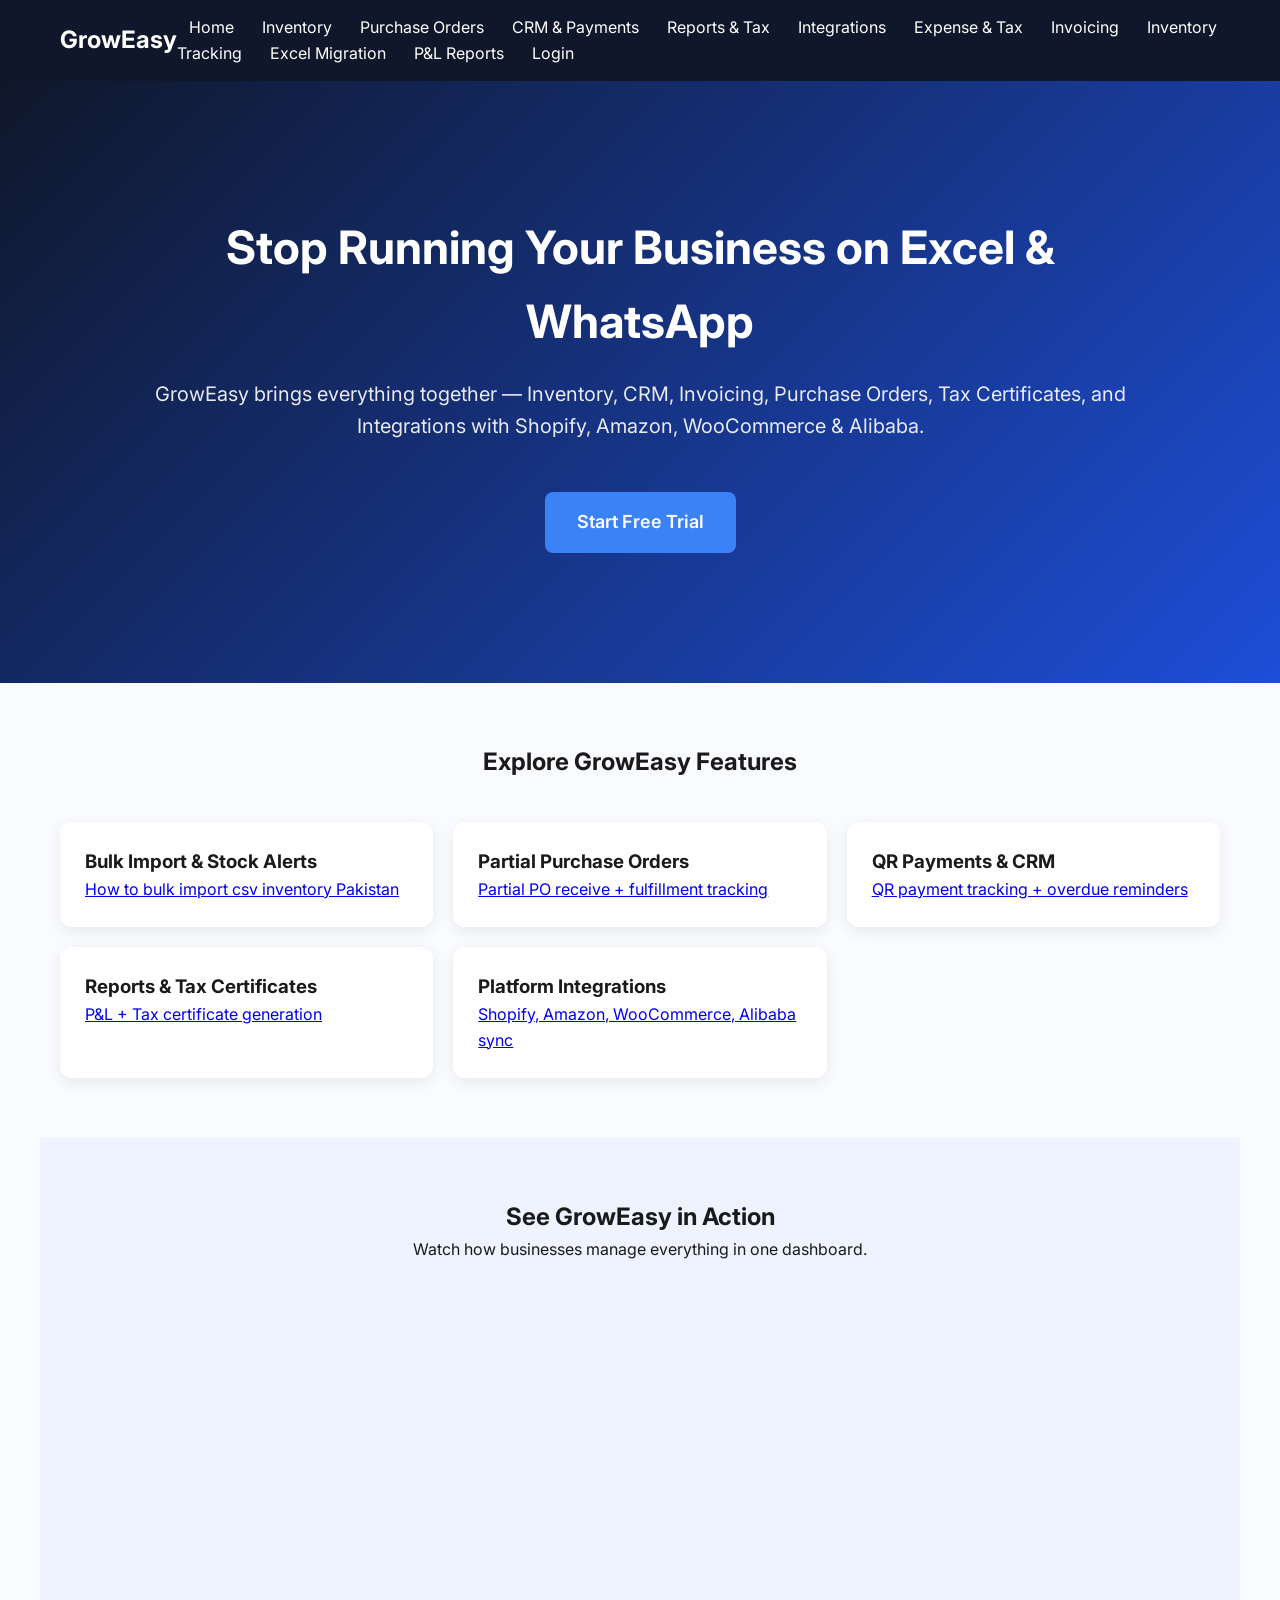
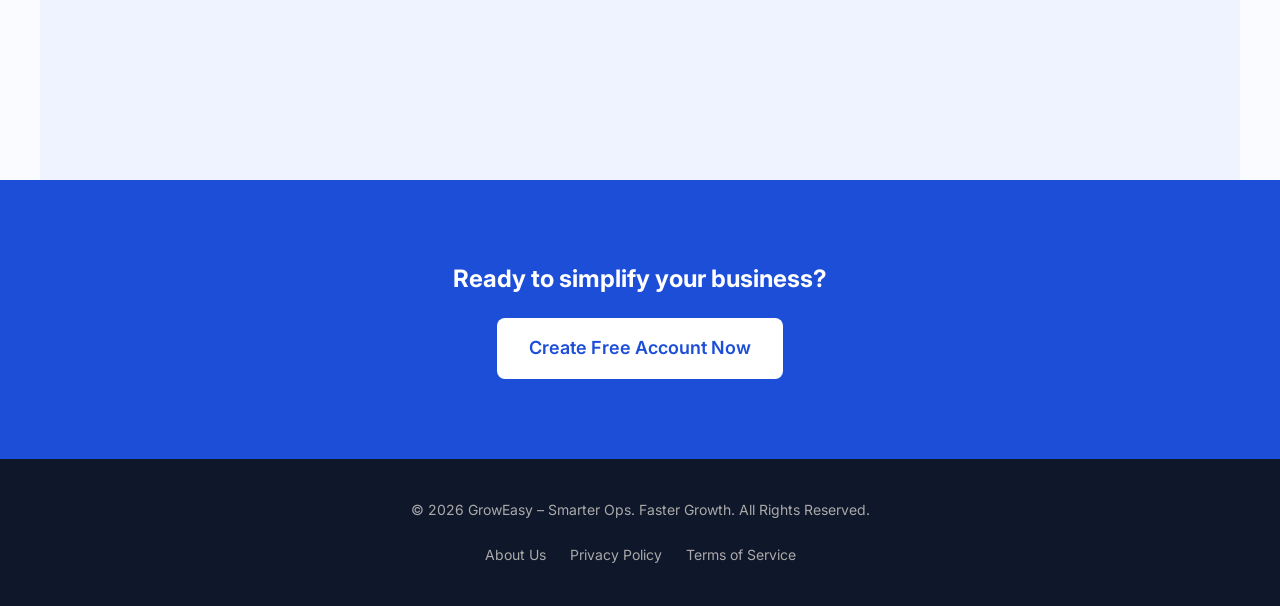
==== index.html @ 1537fa95 "GrowEasy Landing page" ====
<!DOCTYPE html>
<html lang="en">
<head>
  <meta charset="UTF-8">
  <meta name="viewport" content="width=device-width, initial-scale=1.0">
  <title>GrowEasy – All-in-One Business Software Pakistan | Inventory, CRM, Invoicing & Tax</title>
  <meta name="description" content="GrowEasy: Fragmented tools se pareshan? Ek dashboard mein inventory, CRM, invoicing, partial PO, QR payments, tax certificates aur Shopify Amazon integrations. Pakistan ka best business command center.">
  <link rel="stylesheet" href="groweasy-site.css">
  <link href="https://fonts.googleapis.com/css2?family=Inter:wght@300;400;600;700&display=swap" rel="stylesheet">
  <style>
    .nav-link { color: white; margin: 0 12px; text-decoration: none; }
    .nav-link:hover { color: #3b82f6; }
    .feature-grid { display: grid; grid-template-columns: repeat(auto-fit, minmax(280px, 1fr)); gap: 20px; margin-top: 30px; }
    .feature-card { background: white; padding: 25px; border-radius: 12px; box-shadow: 0 4px 15px rgba(0,0,0,0.08); }
  </style>
</head>
<body>

<!-- HEADER -->
<header style="background:#0f172a; padding:15px 0;">
  <div class="container" style="display:flex; justify-content:space-between; align-items:center; max-width:1200px; margin:auto; padding:0 20px;">
    <div class="logo" style="color:white; font-weight:700; font-size:24px;">GrowEasy</div>
    <nav>
      <a href="index.html" class="nav-link">Home</a>
      <a href="How to bulk import csv inventory Pakistan Real-time stock tracking with expiry alerts aur low stock notifications  Excel reports one.html" class="nav-link">Inventory</a>
      <a href="Partial purchase order receive software Pakistan  fulfillment track karo sell anywhere aur sab record ek jagah.html" class="nav-link">Purchase Orders</a>
      <a href="QR payment tracking invoicing Pakistan.html" class="nav-link">CRM & Payments</a>
      <a href="Profit loss stock movement reports, tax certificate generation software Pakistan.html" class="nav-link">Reports & Tax</a>
      <a href="shopify-amazon-woocommerce-alibaba-integration-pakistan.html" class="nav-link">Integrations</a>
      <a href="expense-tracking-tax-returns-pakistan.html" class="nav-link">Expense & Tax</a>
      <a href="invoicing-software-for-small-business.html" class="nav-link">Invoicing</a>
      <a href="how-to-track-inventory-in-pakistan.html" class="nav-link">Inventory Tracking</a>
      <a href="migrate-from-excel-to-inventory-software.html" class="nav-link">Excel Migration</a>
      <a href="profit-loss-reports-for-startups.html" class="nav-link">P&L Reports</a>
      <a href="https://groweasy.up.railway.app/login" class="nav-link">Login</a>
    </nav>
  </div>
</header>

<!-- HERO -->
<section class="hero" style="background:linear-gradient(135deg,#0f172a,#1d4ed8); color:white; text-align:center; padding:90px 20px;">
  <div class="container" style="max-width:1100px; margin:auto;">
    <h1>Stop Running Your Business on Excel & WhatsApp</h1>
    <p>GrowEasy brings everything together — Inventory, CRM, Invoicing, Purchase Orders, Tax Certificates, and Integrations with Shopify, Amazon, WooCommerce & Alibaba.</p>
    <a href="https://groweasy.up.railway.app/register" class="btn primary" style="background:#3b82f6; color:white; padding:16px 32px; border-radius:8px; text-decoration:none; font-size:18px; display:inline-block; margin-top:20px;">Start Free Trial</a>
  </div>
</section>

<!-- QUICK ACCESS HUB -->
<section class="container" style="max-width:1200px; margin:auto; padding:60px 20px;">
  <h2 style="text-align:center; margin-bottom:40px;">Explore GrowEasy Features</h2>
  <div class="feature-grid">
    <div class="feature-card">
      <h3>Bulk Import & Stock Alerts</h3>
      <p><a href="How to bulk import csv inventory Pakistan Real-time stock tracking with expiry alerts aur low stock notifications  Excel reports one.html">How to bulk import csv inventory Pakistan</a></p>
    </div>
    <div class="feature-card">
      <h3>Partial Purchase Orders</h3>
      <p><a href="Partial purchase order receive software Pakistan  fulfillment track karo sell anywhere aur sab record ek jagah.html">Partial PO receive + fulfillment tracking</a></p>
    </div>
    <div class="feature-card">
      <h3>QR Payments & CRM</h3>
      <p><a href="QR payment tracking invoicing Pakistan.html">QR payment tracking + overdue reminders</a></p>
    </div>
    <div class="feature-card">
      <h3>Reports & Tax Certificates</h3>
      <p><a href="Profit loss stock movement reports, tax certificate generation software Pakistan.html">P&L + Tax certificate generation</a></p>
    </div>
    <div class="feature-card">
      <h3>Platform Integrations</h3>
      <p><a href="shopify-amazon-woocommerce-alibaba-integration-pakistan.html">Shopify, Amazon, WooCommerce, Alibaba sync</a></p>
    </div>
  </div>
</section>

<!-- DEMO SECTION -->
<section id="demo" class="container" style="background:#eef3ff; padding:60px 20px; text-align:center;">
  <h2>See GrowEasy in Action</h2>
  <p>Watch how businesses manage everything in one dashboard.</p>
  <iframe width="100%" height="450" src="https://www.youtube.com/embed/YOUR_VIDEO_ID" title="GrowEasy Demo" frameborder="0" allowfullscreen></iframe>
</section>

<!-- FINAL CTA -->
<section style="background:#1d4ed8; color:white; text-align:center; padding:80px 20px;">
  <h2>Ready to simplify your business?</h2>
  <a href="https://groweasy.up.railway.app/register" class="btn primary" style="background:white; color:#1d4ed8; padding:16px 32px; border-radius:8px; text-decoration:none; font-size:18px; display:inline-block; margin-top:20px;">Create Free Account Now</a>
</section>

<!-- FOOTER -->
<footer style="background:#0f172a; color:#aaa; padding:40px 20px; text-align:center;">
  <p>© 2026 GrowEasy – Smarter Ops. Faster Growth. All Rights Reserved.</p>
  <br>
  <a href="https://groweasy.up.railway.app/about" style="color:#aaa; margin:0 10px;">About Us</a>
  <a href="https://groweasy.up.railway.app/privacy" style="color:#aaa; margin:0 10px;">Privacy Policy</a>
  <a href="https://groweasy.up.railway.app/terms" style="color:#aaa; margin:0 10px;">Terms of Service</a>
</footer>

</body>
</html>
---- groweasy-site.css ----
* { margin:0; padding:0; box-sizing:border-box; font-family:'Inter', sans-serif; }
body { background:#f9fbff; color:#1a1a1a; line-height:1.6; }
.container { max-width:1200px; margin:auto; padding:40px 20px; }

/* HERO */
.hero {
  background:linear-gradient(135deg,#0f172a,#1d4ed8);
  color:white; text-align:center; padding:90px 20px;
}
.hero h1 { font-size:46px; font-weight:700; margin-bottom:20px; }
.hero p { font-size:20px; opacity:.9; margin-bottom:30px; }
.cta-buttons { display:flex; justify-content:center; gap:20px; flex-wrap:wrap; }
.btn {
  padding:14px 28px; border-radius:8px; text-decoration:none; font-weight:600;
  display:inline-block; transition:0.2s;
}
.btn.primary { background:#3b82f6; color:white; }
.btn.primary:hover { background:#2563eb; transform:translateY(-2px); }
.btn.secondary { background:white; color:#1d4ed8; }
.btn.secondary:hover { background:#f0f4ff; transform:translateY(-2px); }
.dashboard { margin-top:60px; text-align:center; }
.dashboard img { width:100%; max-width:900px; border-radius:12px; box-shadow:0 20px 40px rgba(0,0,0,.2); }

/* PAIN SECTION */
.pain { background:white; text-align:center; }
.pain h2 { font-size:32px; margin-bottom:30px; }
.pain-grid {
  display:grid; grid-template-columns:repeat(auto-fit,minmax(280px,1fr));
  gap:30px; margin-top:40px;
}
.pain-item {
  background:#f3f6ff; padding:25px; border-radius:10px;
  font-size:18px; text-align:left; display:flex; align-items:flex-start; gap:15px;
}
.pain-item span { font-size:28px; line-height:1; }
.pain-item strong { display:block; font-size:18px; margin-bottom:5px; color:#0f172a; }
.pain-item p { color:#334155; font-size:16px; }

/* SOLUTION */
.solution { background:#eef3ff; text-align:center; }
.solution h2 { font-size:32px; margin-bottom:20px; }
.solution img { width:100%; max-width:850px; margin-top:40px; border-radius:12px; box-shadow:0 15px 30px rgba(0,0,0,.1); }

/* HIGHLIGHT BANNER (Tax & Bulk Import) */
.highlight {
  background:#1d4ed8; color:white; padding:60px 20px; text-align:center;
}
.highlight h2 { font-size:32px; margin-bottom:20px; }
.highlight-grid {
  display:grid; grid-template-columns:repeat(auto-fit,minmax(280px,1fr));
  gap:30px; max-width:1000px; margin:40px auto 0;
}
.highlight-item { background:rgba(255,255,255,0.1); padding:30px; border-radius:12px; }
.highlight-item h3 { font-size:24px; margin-bottom:10px; }

/* FEATURES */
.features { background:white; }
.features h2 { text-align:center; margin-bottom:40px; font-size:32px; }
.feature-grid {
  display:grid; grid-template-columns:repeat(auto-fit,minmax(250px,1fr));
  gap:30px;
}
.feature { background:#f7f9ff; padding:25px; border-radius:10px; }
.feature h3 { margin-bottom:10px; }

/* DEMO */
.demo { background:#eef3ff; text-align:center; }
.demo iframe {
  width:100%; max-width:800px; height:450px;
  border:none; border-radius:10px; margin-top:30px;
}

/* PRICING (interactive) */
.pricing { background:white; text-align:center; }
.pricing h2 { font-size:32px; margin-bottom:20px; }
.price-grid {
  display:grid; grid-template-columns:repeat(auto-fit,minmax(250px,1fr));
  gap:30px; margin-top:40px;
}
.plan {
  background:white; border:1px solid #ddd; padding:30px; border-radius:12px;
  text-decoration:none; color:inherit; display:block;
  transition:transform 0.2s, box-shadow 0.2s, border-color 0.2s;
}
.plan:hover {
  transform:translateY(-5px); box-shadow:0 10px 25px rgba(0,0,0,0.1);
  border-color:#3b82f6;
}
.plan.popular {
  border:2px solid #3b82f6; transform:scale(1.02);
  position:relative; overflow:hidden;
}
.plan.popular::before {
  content:"⭐ Most Popular"; position:absolute; top:10px; right:-30px;
  background:#3b82f6; color:white; padding:5px 30px; font-size:12px;
  transform:rotate(45deg);
}
.price { font-size:32px; margin:20px 0; }
.plan .btn-small {
  display:inline-block; margin-top:20px; padding:10px 20px;
  background:#3b82f6; color:white; border-radius:6px; text-decoration:none;
  font-weight:600; transition:0.2s;
}
.plan:hover .btn-small { background:#2563eb; }

/* TESTIMONIAL */
.testimonial {
  background:#eef3ff; padding:60px 20px; text-align:center;
}
.testimonial img {
  width:80px; height:80px; border-radius:50%; object-fit:cover;
  margin-bottom:20px;
}
.testimonial p { max-width:700px; margin:auto; font-style:italic; }
.testimonial h4 { margin-top:20px; color:#1d4ed8; }

/* FINAL CTA */
.final {
  background:#1d4ed8; color:white; text-align:center; padding:80px 20px;
}
.final h2 { font-size:34px; margin-bottom:20px; }

/* FOOTER */
footer {
  background:#0f172a; color:#aaa; text-align:center; padding:30px; font-size:14px;
}
footer a { color:#aaa; margin:0 10px; text-decoration:none; }
footer a:hover { color:white; }
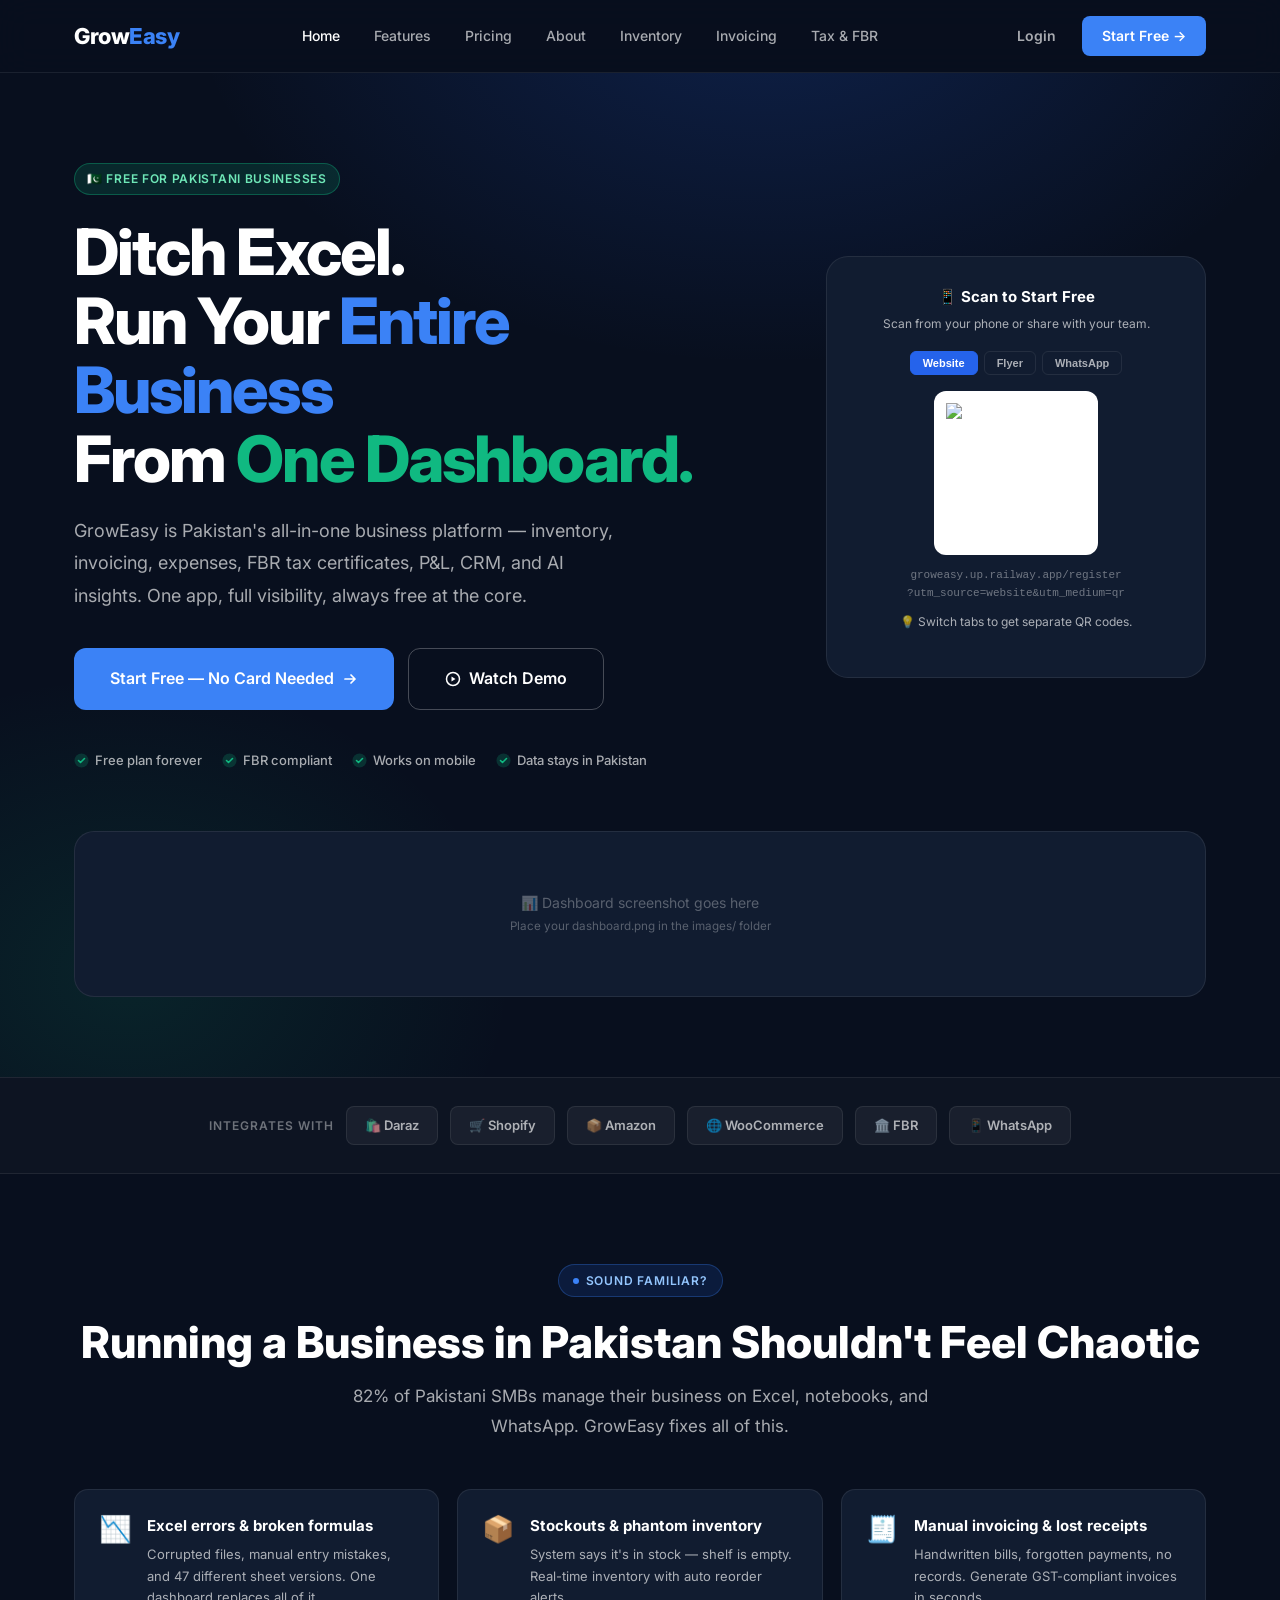
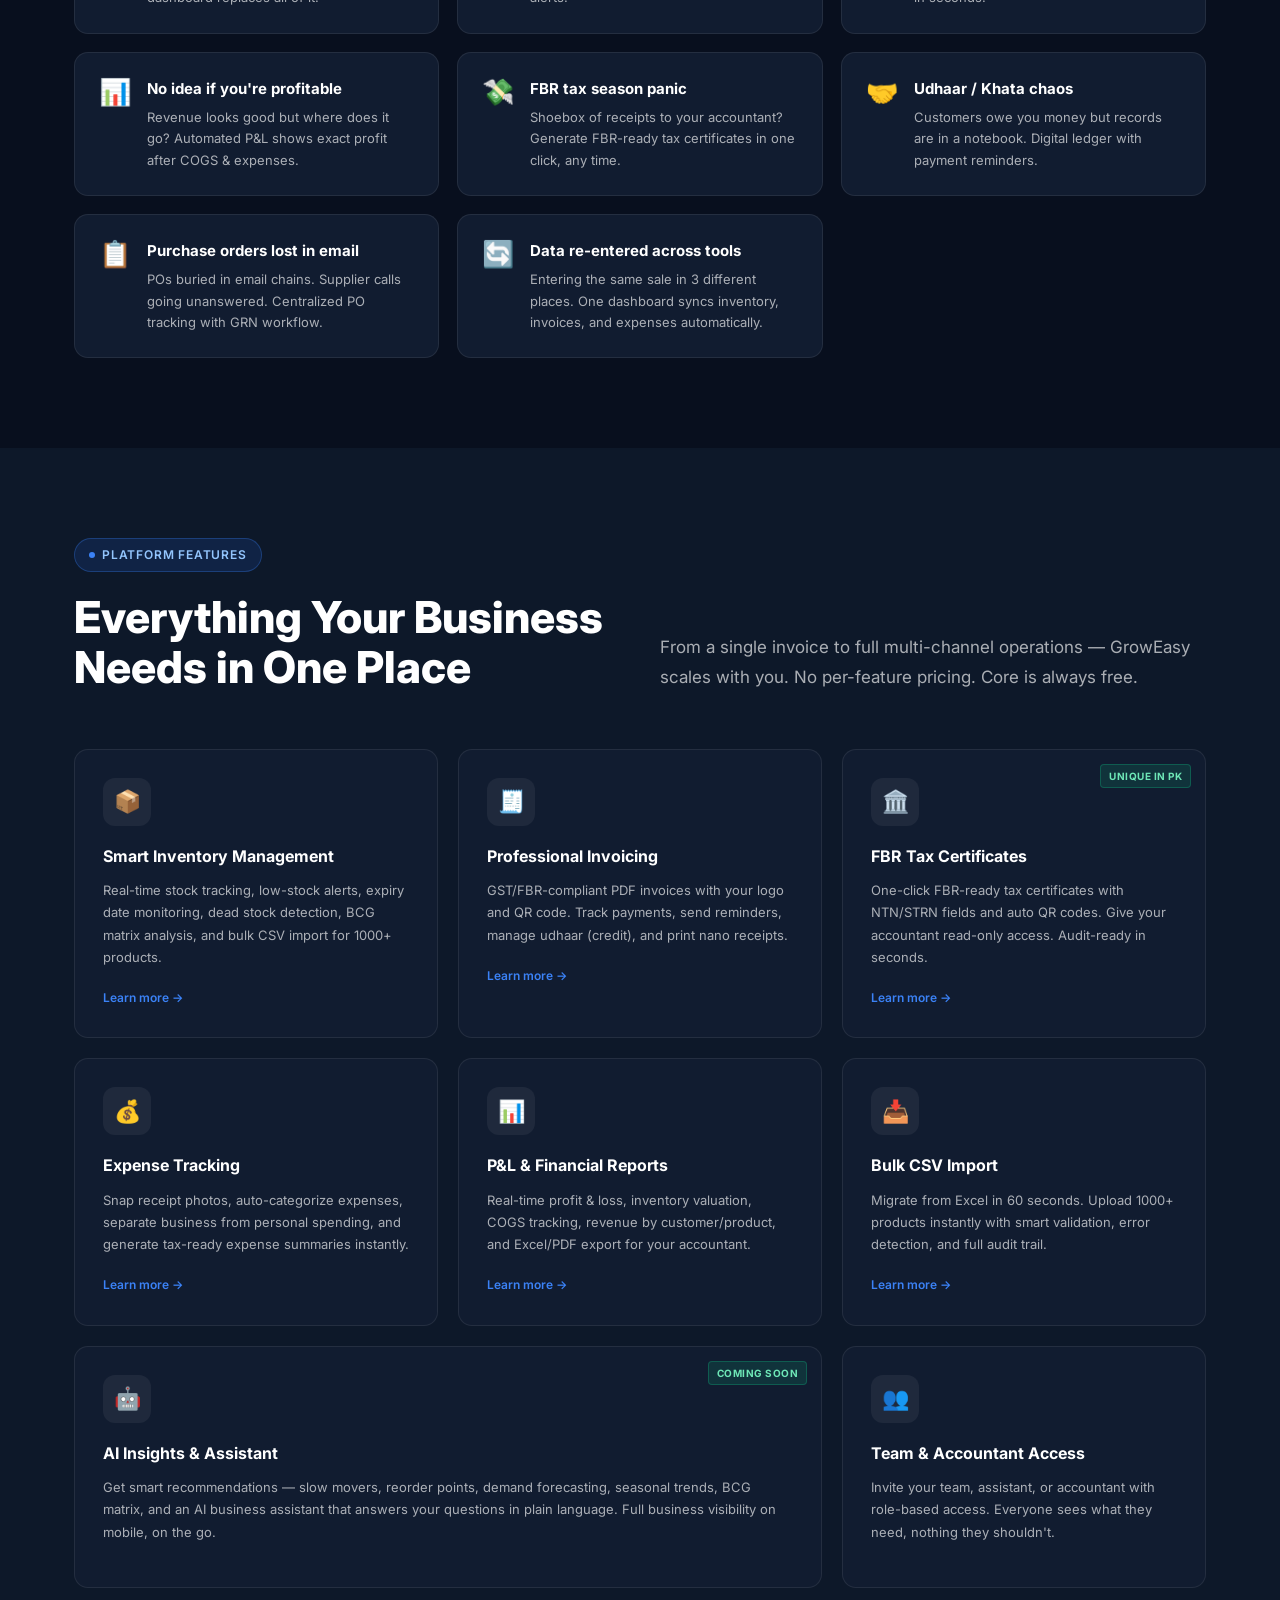
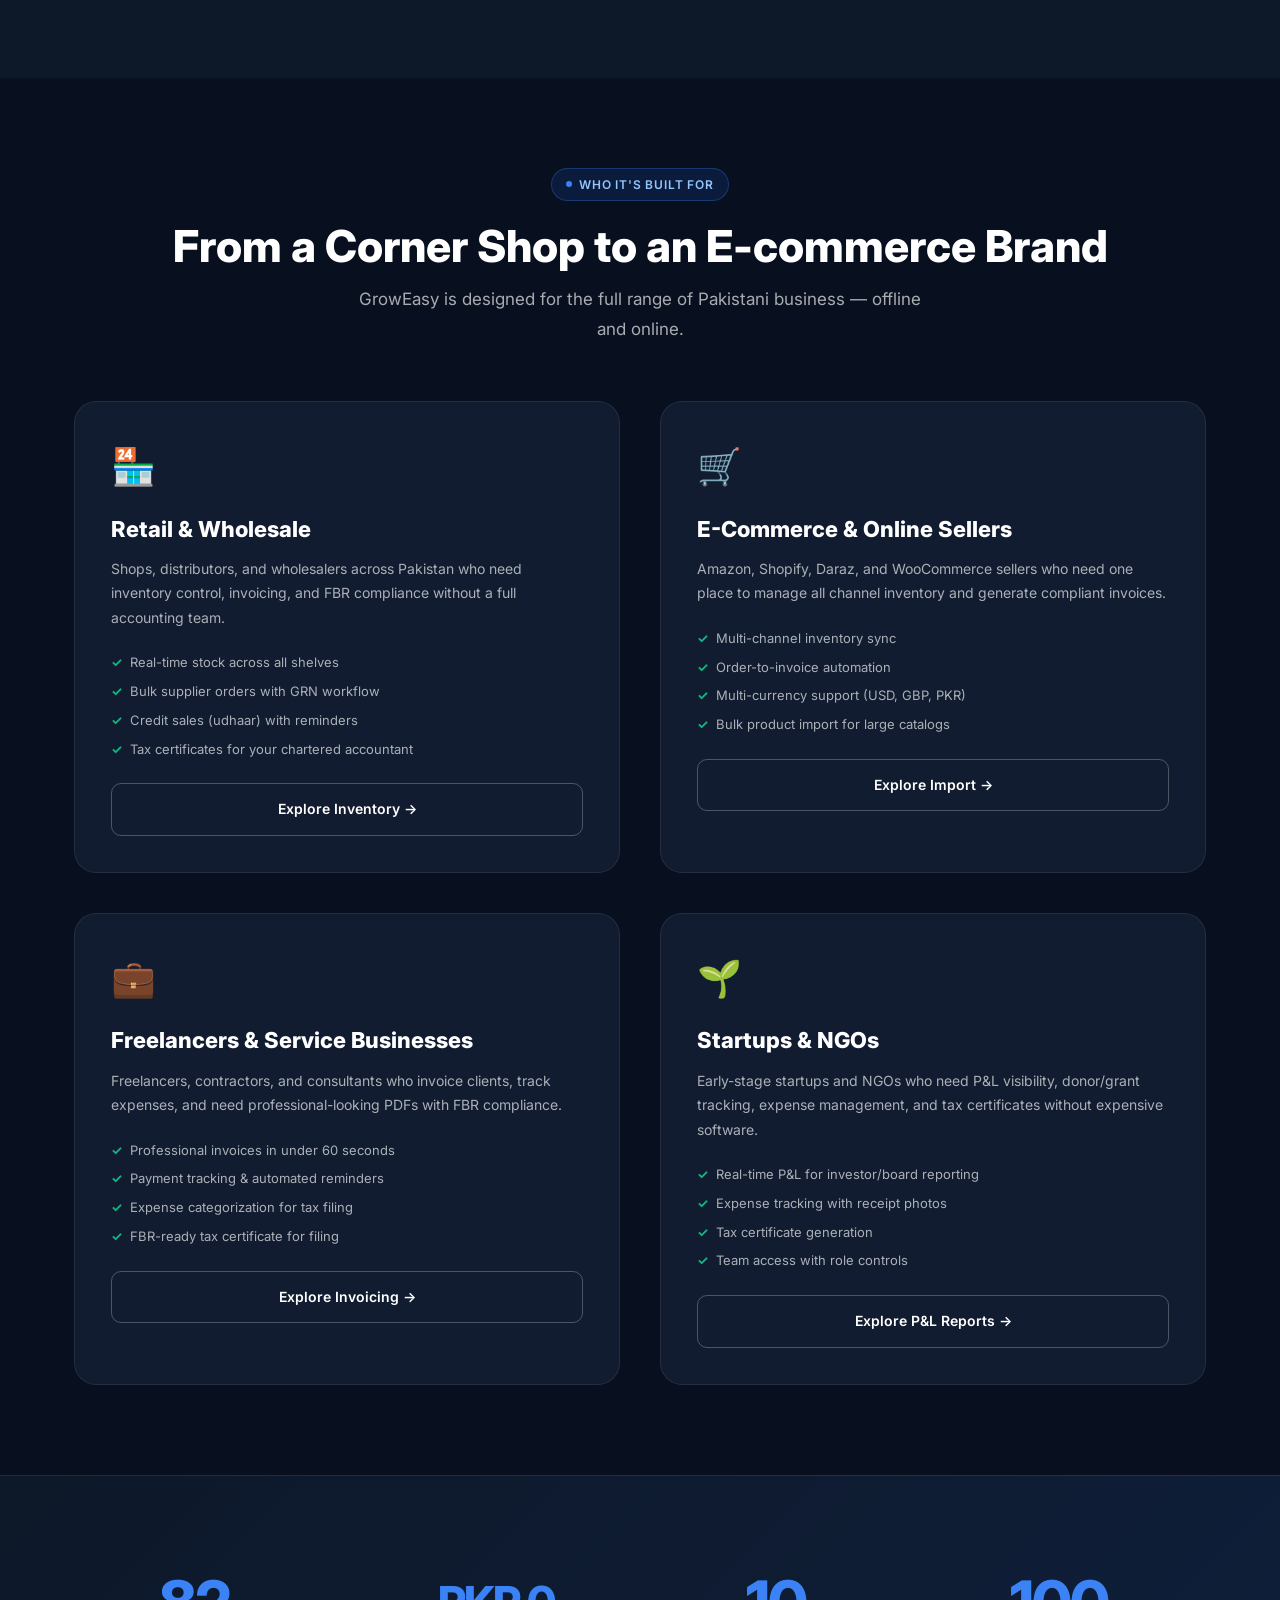
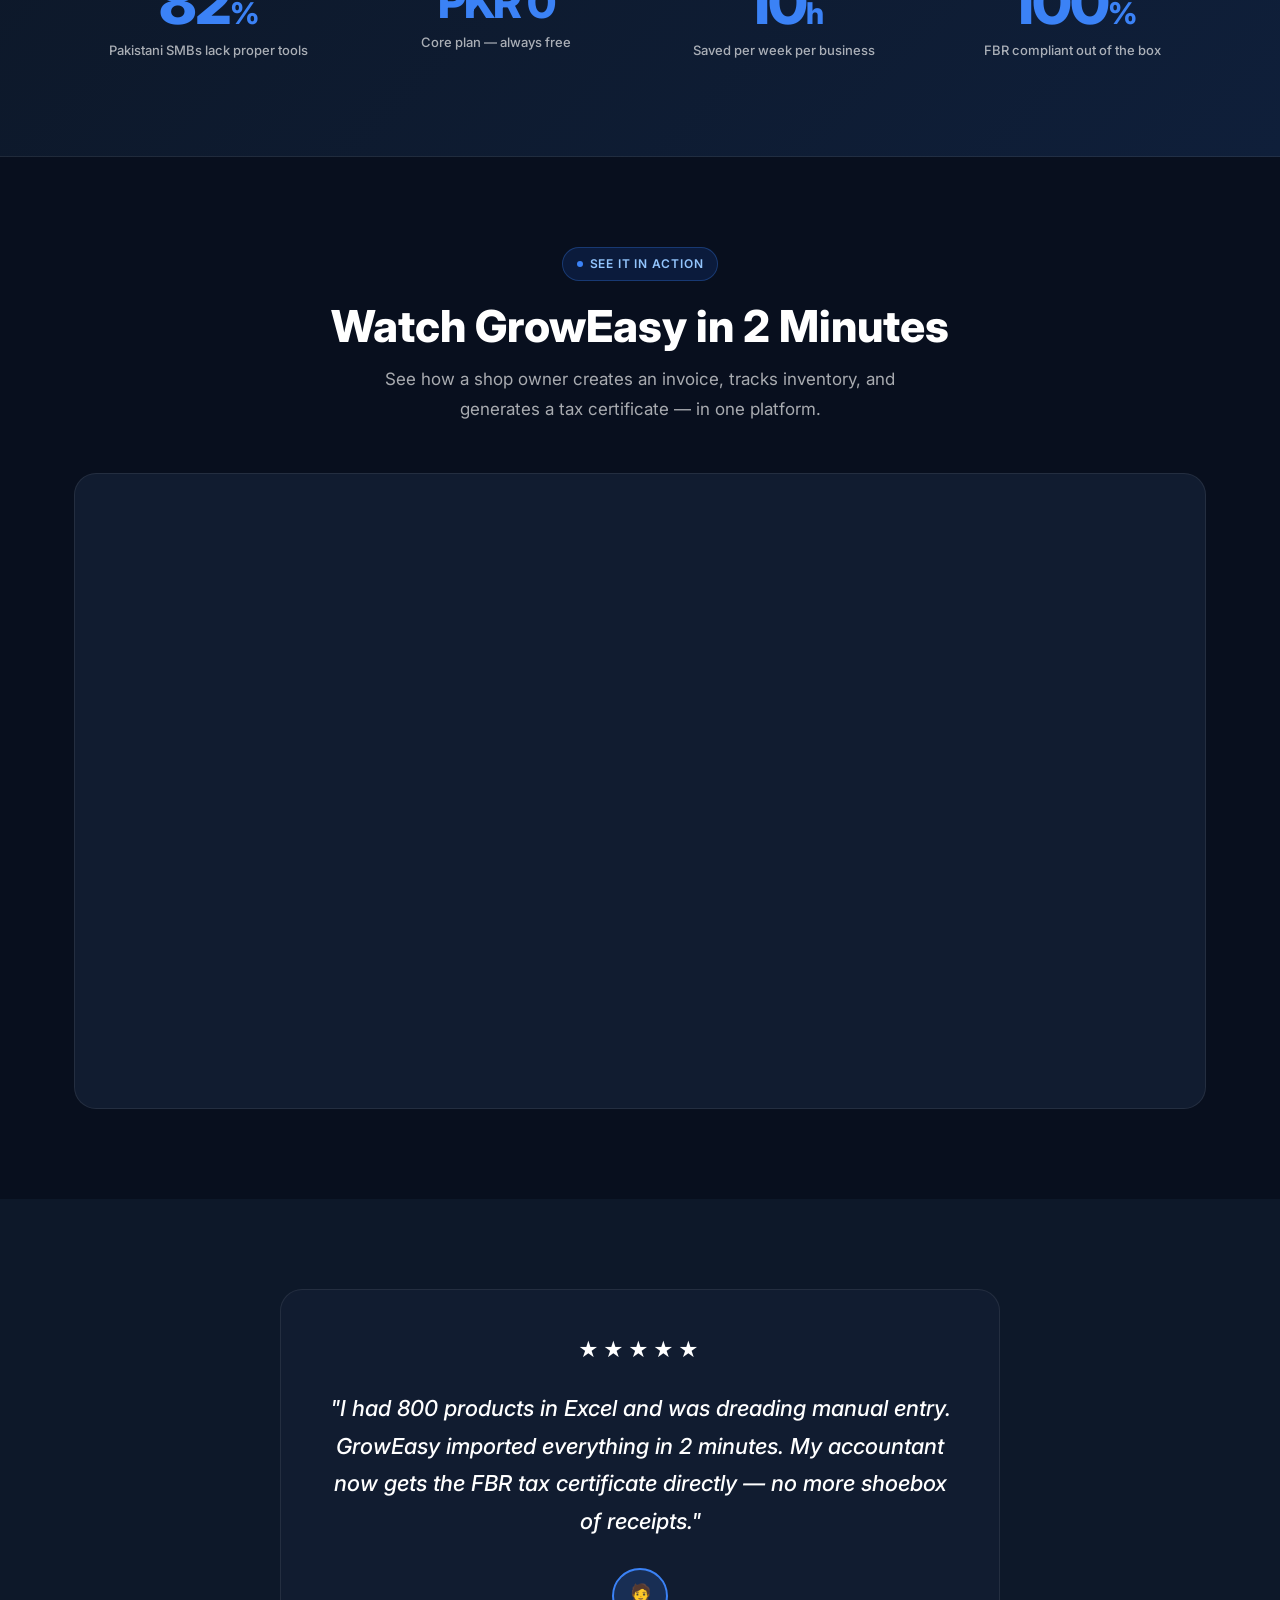
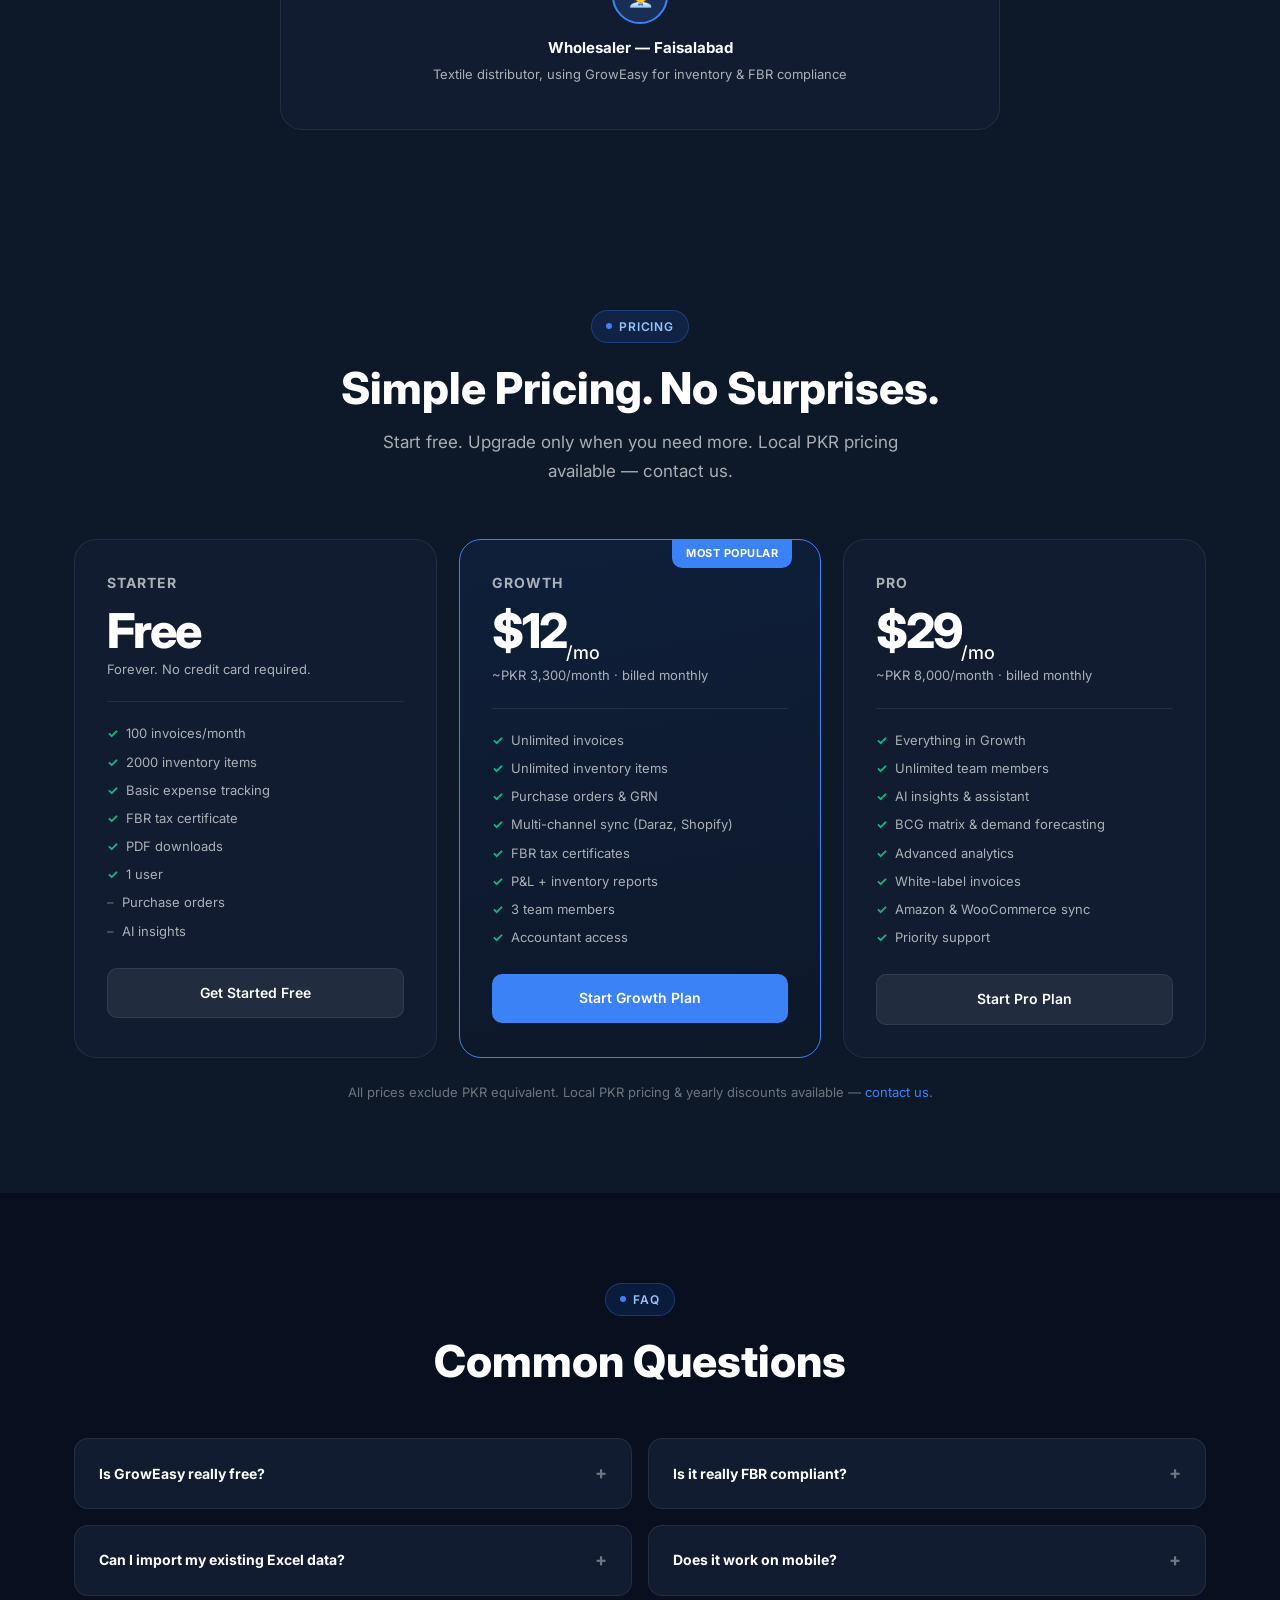
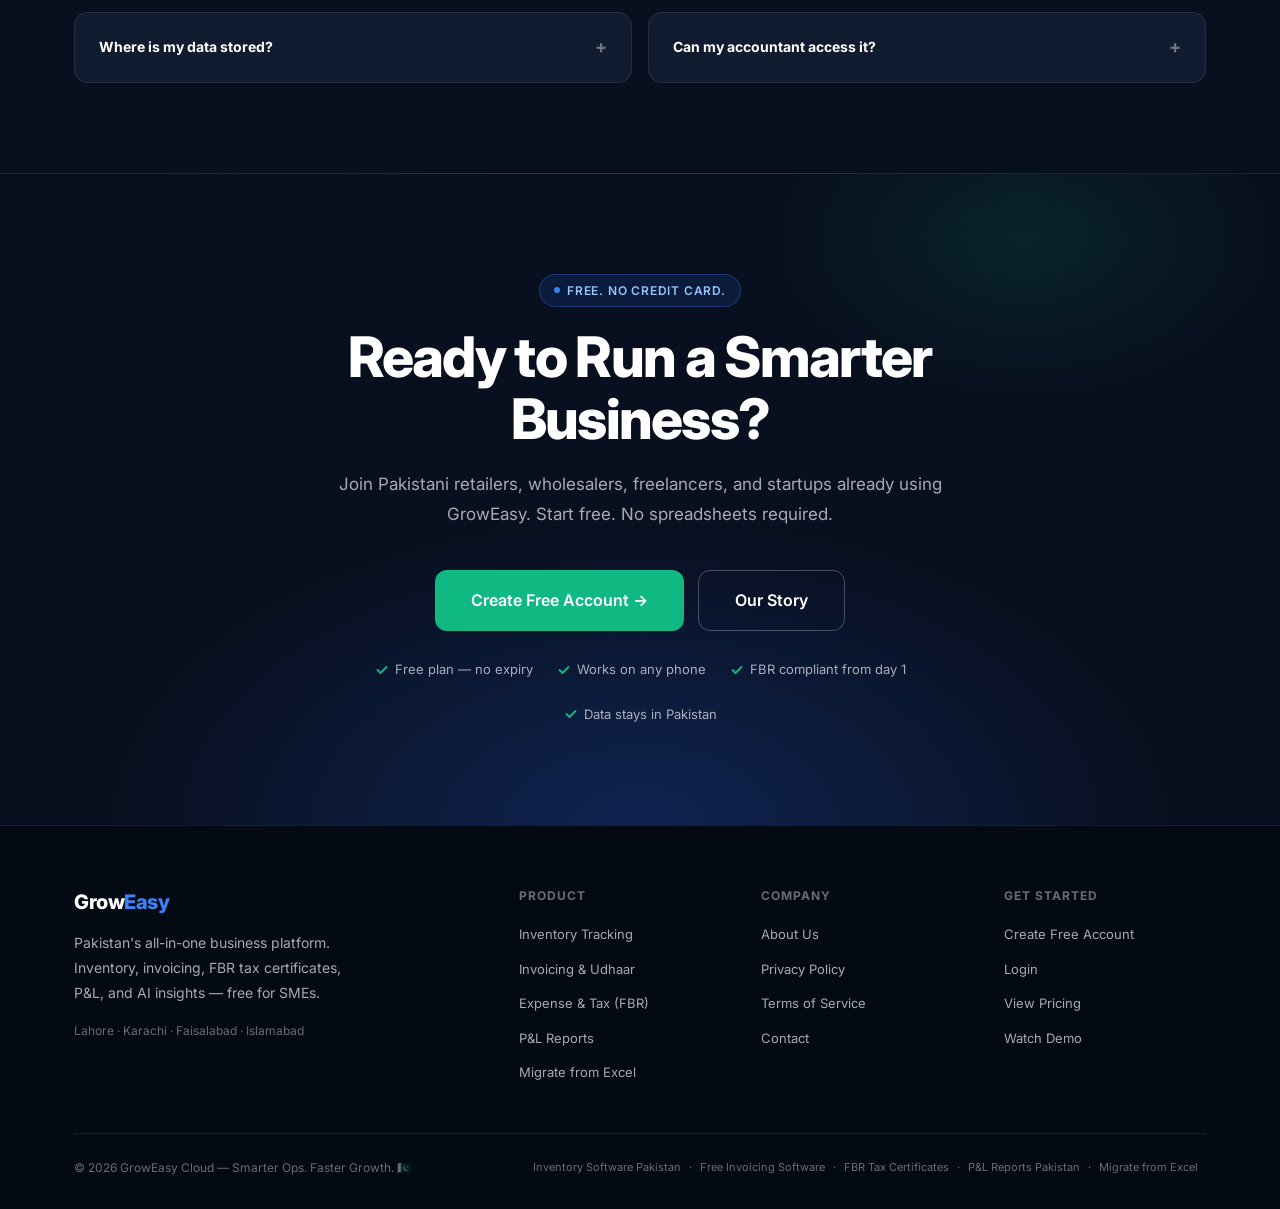
==== commit e7bd5e4e: "Updated Index.html" ====
--- a/index.html
+++ b/index.html
@@ -1,99 +1,991 @@
-<!DOCTYPE html>
-<html lang="en">
-<head>
-  <meta charset="UTF-8">
-  <meta name="viewport" content="width=device-width, initial-scale=1.0">
-  <title>GrowEasy – All-in-One Business Software Pakistan | Inventory, CRM, Invoicing & Tax</title>
-  <meta name="description" content="GrowEasy: Fragmented tools se pareshan? Ek dashboard mein inventory, CRM, invoicing, partial PO, QR payments, tax certificates aur Shopify Amazon integrations. Pakistan ka best business command center.">
-  <link rel="stylesheet" href="groweasy-site.css">
-  <link href="https://fonts.googleapis.com/css2?family=Inter:wght@300;400;600;700&display=swap" rel="stylesheet">
-  <style>
-    .nav-link { color: white; margin: 0 12px; text-decoration: none; }
-    .nav-link:hover { color: #3b82f6; }
-    .feature-grid { display: grid; grid-template-columns: repeat(auto-fit, minmax(280px, 1fr)); gap: 20px; margin-top: 30px; }
-    .feature-card { background: white; padding: 25px; border-radius: 12px; box-shadow: 0 4px 15px rgba(0,0,0,0.08); }
-  </style>
-</head>
-<body>
-
-<!-- HEADER -->
-<header style="background:#0f172a; padding:15px 0;">
-  <div class="container" style="display:flex; justify-content:space-between; align-items:center; max-width:1200px; margin:auto; padding:0 20px;">
-    <div class="logo" style="color:white; font-weight:700; font-size:24px;">GrowEasy</div>
-    <nav>
-      <a href="index.html" class="nav-link">Home</a>
-      <a href="How to bulk import csv inventory Pakistan Real-time stock tracking with expiry alerts aur low stock notifications  Excel reports one.html" class="nav-link">Inventory</a>
-      <a href="Partial purchase order receive software Pakistan  fulfillment track karo sell anywhere aur sab record ek jagah.html" class="nav-link">Purchase Orders</a>
-      <a href="QR payment tracking invoicing Pakistan.html" class="nav-link">CRM & Payments</a>
-      <a href="Profit loss stock movement reports, tax certificate generation software Pakistan.html" class="nav-link">Reports & Tax</a>
-      <a href="shopify-amazon-woocommerce-alibaba-integration-pakistan.html" class="nav-link">Integrations</a>
-      <a href="expense-tracking-tax-returns-pakistan.html" class="nav-link">Expense & Tax</a>
-      <a href="invoicing-software-for-small-business.html" class="nav-link">Invoicing</a>
-      <a href="how-to-track-inventory-in-pakistan.html" class="nav-link">Inventory Tracking</a>
-      <a href="migrate-from-excel-to-inventory-software.html" class="nav-link">Excel Migration</a>
-      <a href="profit-loss-reports-for-startups.html" class="nav-link">P&L Reports</a>
-      <a href="https://groweasy.up.railway.app/login" class="nav-link">Login</a>
-    </nav>
-  </div>
-</header>
-
-<!-- HERO -->
-<section class="hero" style="background:linear-gradient(135deg,#0f172a,#1d4ed8); color:white; text-align:center; padding:90px 20px;">
-  <div class="container" style="max-width:1100px; margin:auto;">
-    <h1>Stop Running Your Business on Excel & WhatsApp</h1>
-    <p>GrowEasy brings everything together — Inventory, CRM, Invoicing, Purchase Orders, Tax Certificates, and Integrations with Shopify, Amazon, WooCommerce & Alibaba.</p>
-    <a href="https://groweasy.up.railway.app/register" class="btn primary" style="background:#3b82f6; color:white; padding:16px 32px; border-radius:8px; text-decoration:none; font-size:18px; display:inline-block; margin-top:20px;">Start Free Trial</a>
-  </div>
-</section>
-
-<!-- QUICK ACCESS HUB -->
-<section class="container" style="max-width:1200px; margin:auto; padding:60px 20px;">
-  <h2 style="text-align:center; margin-bottom:40px;">Explore GrowEasy Features</h2>
-  <div class="feature-grid">
-    <div class="feature-card">
-      <h3>Bulk Import & Stock Alerts</h3>
-      <p><a href="How to bulk import csv inventory Pakistan Real-time stock tracking with expiry alerts aur low stock notifications  Excel reports one.html">How to bulk import csv inventory Pakistan</a></p>
-    </div>
-    <div class="feature-card">
-      <h3>Partial Purchase Orders</h3>
-      <p><a href="Partial purchase order receive software Pakistan  fulfillment track karo sell anywhere aur sab record ek jagah.html">Partial PO receive + fulfillment tracking</a></p>
-    </div>
-    <div class="feature-card">
-      <h3>QR Payments & CRM</h3>
-      <p><a href="QR payment tracking invoicing Pakistan.html">QR payment tracking + overdue reminders</a></p>
-    </div>
-    <div class="feature-card">
-      <h3>Reports & Tax Certificates</h3>
-      <p><a href="Profit loss stock movement reports, tax certificate generation software Pakistan.html">P&L + Tax certificate generation</a></p>
-    </div>
-    <div class="feature-card">
-      <h3>Platform Integrations</h3>
-      <p><a href="shopify-amazon-woocommerce-alibaba-integration-pakistan.html">Shopify, Amazon, WooCommerce, Alibaba sync</a></p>
-    </div>
-  </div>
-</section>
-
-<!-- DEMO SECTION -->
-<section id="demo" class="container" style="background:#eef3ff; padding:60px 20px; text-align:center;">
-  <h2>See GrowEasy in Action</h2>
-  <p>Watch how businesses manage everything in one dashboard.</p>
-  <iframe width="100%" height="450" src="https://www.youtube.com/embed/YOUR_VIDEO_ID" title="GrowEasy Demo" frameborder="0" allowfullscreen></iframe>
-</section>
-
-<!-- FINAL CTA -->
-<section style="background:#1d4ed8; color:white; text-align:center; padding:80px 20px;">
-  <h2>Ready to simplify your business?</h2>
-  <a href="https://groweasy.up.railway.app/register" class="btn primary" style="background:white; color:#1d4ed8; padding:16px 32px; border-radius:8px; text-decoration:none; font-size:18px; display:inline-block; margin-top:20px;">Create Free Account Now</a>
-</section>
-
-<!-- FOOTER -->
-<footer style="background:#0f172a; color:#aaa; padding:40px 20px; text-align:center;">
-  <p>© 2026 GrowEasy – Smarter Ops. Faster Growth. All Rights Reserved.</p>
-  <br>
-  <a href="https://groweasy.up.railway.app/about" style="color:#aaa; margin:0 10px;">About Us</a>
-  <a href="https://groweasy.up.railway.app/privacy" style="color:#aaa; margin:0 10px;">Privacy Policy</a>
-  <a href="https://groweasy.up.railway.app/terms" style="color:#aaa; margin:0 10px;">Terms of Service</a>
-</footer>
-
-</body>
-</html>+<!DOCTYPE html>
+<html lang="en">
+<head>
+  <meta charset="UTF-8">
+  <meta name="viewport" content="width=device-width, initial-scale=1.0">
+  <title>GrowEasy – All-in-One Business Software Pakistan | Free Inventory, Invoicing & FBR Tax Certificates</title>
+  <meta name="description" content="GrowEasy: Free all-in-one business software for Pakistani SMEs. FBR-ready tax certificates, inventory management, invoicing, expense tracking, P&L reports. Trusted by retailers, wholesalers & startups in Lahore, Karachi, Faisalabad.">
+  <meta name="keywords" content="business software Pakistan, inventory management Pakistan, FBR tax certificate, free invoicing software Pakistan, expense tracker Pakistan, digital khata, udhaar book app, invoice generator QR, profit loss calculator Pakistan, SME software Pakistan">
+  <meta name="author" content="GrowEasy Cloud">
+  <meta property="og:title" content="GrowEasy – Free All-in-One Business Software Pakistan">
+  <meta property="og:description" content="Replace Excel + notebooks with one smart dashboard. Inventory, invoicing, FBR tax, P&L – free for Pakistani businesses.">
+  <meta property="og:image" content="images/og-image.jpg">
+  <meta property="og:url" content="https://groweasy.com">
+  <meta name="twitter:card" content="summary_large_image">
+  <link href="https://fonts.googleapis.com/css2?family=Inter:ital,wght@0,300;0,400;0,500;0,600;0,700;0,800;1,400&display=swap" rel="stylesheet">
+
+  <style>
+    /* ══════════════════════════════════════════
+       TOKENS
+    ══════════════════════════════════════════ */
+    :root {
+      --navy:        #080f1e;
+      --navy-mid:    #0d1829;
+      --navy-card:   #111c30;
+      --blue:        #2563eb;
+      --blue-light:  #3b82f6;
+      --blue-glow:   rgba(59,130,246,0.18);
+      --green:       #10b981;
+      --green-dim:   rgba(16,185,129,0.15);
+      --gold:        #f59e0b;
+      --white:       #ffffff;
+      --text-dim:    rgba(255,255,255,0.65);
+      --text-muted:  rgba(255,255,255,0.4);
+      --border:      rgba(255,255,255,0.08);
+      --radius:      14px;
+      --radius-lg:   22px;
+      --ff:          'Inter', system-ui, sans-serif;
+    }
+
+    *, *::before, *::after { margin:0; padding:0; box-sizing:border-box; }
+    html { scroll-behavior:smooth; }
+    body { font-family:var(--ff); background:var(--navy); color:var(--white); line-height:1.6; overflow-x:hidden; }
+    a { text-decoration:none; color:inherit; }
+    img { max-width:100%; display:block; }
+
+    .container { max-width:1180px; margin:auto; padding:0 24px; }
+
+    /* ══ UTILITY ══ */
+    .tag {
+      display:inline-flex; align-items:center; gap:7px;
+      background:rgba(37,99,235,0.15); border:1px solid rgba(59,130,246,0.3);
+      color:#93c5fd; font-size:12px; font-weight:600; letter-spacing:.8px;
+      text-transform:uppercase; padding:6px 14px; border-radius:50px;
+      margin-bottom:20px;
+    }
+    .tag .dot { width:6px; height:6px; border-radius:50%; background:#3b82f6; }
+
+    .section-title { font-size:clamp(28px,4vw,44px); font-weight:800; line-height:1.15; }
+    .section-sub { font-size:17px; color:var(--text-dim); max-width:580px; margin-top:14px; line-height:1.75; }
+    .center { text-align:center; }
+    .center .section-sub { margin-left:auto; margin-right:auto; }
+
+    /* ══ BUTTONS ══ */
+    .btn {
+      display:inline-flex; align-items:center; gap:8px;
+      padding:14px 28px; border-radius:10px; font-weight:600; font-size:15px;
+      transition:all .22s ease; cursor:pointer; border:none; white-space:nowrap;
+    }
+    .btn-primary { background:var(--blue-light); color:#fff; }
+    .btn-primary:hover { background:var(--blue); transform:translateY(-2px); box-shadow:0 12px 30px rgba(59,130,246,0.4); }
+    .btn-ghost { background:transparent; color:#fff; border:1.5px solid rgba(255,255,255,0.25); }
+    .btn-ghost:hover { border-color:rgba(255,255,255,0.6); background:rgba(255,255,255,0.07); transform:translateY(-2px); }
+    .btn-green { background:var(--green); color:#fff; }
+    .btn-green:hover { background:#059669; transform:translateY(-2px); box-shadow:0 12px 30px rgba(16,185,129,0.35); }
+    .btn-lg { padding:17px 36px; font-size:16px; border-radius:12px; }
+
+    /* ══ NAV ══ */
+    .nav-wrap {
+      position:sticky; top:0; z-index:100;
+      background:rgba(8,15,30,0.88); backdrop-filter:blur(16px);
+      border-bottom:1px solid var(--border);
+    }
+    nav.main-nav {
+      display:flex; align-items:center; justify-content:space-between;
+      padding:16px 0; gap:16px;
+    }
+    .nav-logo { font-size:22px; font-weight:800; letter-spacing:-.5px; color:#fff; }
+    .nav-logo span { color:var(--blue-light); }
+    .nav-links { display:flex; align-items:center; gap:6px; }
+    .nav-links a {
+      padding:7px 14px; border-radius:8px; font-size:14px; font-weight:500;
+      color:var(--text-dim); transition:all .18s;
+    }
+    .nav-links a:hover { color:#fff; background:rgba(255,255,255,0.07); }
+    .nav-links a.active { color:#fff; }
+    .nav-cta { display:flex; gap:10px; align-items:center; }
+    .nav-login { font-size:14px; font-weight:600; color:var(--text-dim); padding:8px 16px; border-radius:8px; transition:.18s; }
+    .nav-login:hover { color:#fff; background:rgba(255,255,255,0.07); }
+    .hamburger { display:none; flex-direction:column; gap:5px; cursor:pointer; padding:6px; }
+    .hamburger span { width:22px; height:2px; background:#fff; border-radius:2px; transition:.25s; display:block; }
+    .mobile-menu {
+      display:none; flex-direction:column; gap:4px;
+      padding:12px 0 16px; border-top:1px solid var(--border);
+    }
+    .mobile-menu a {
+      padding:11px 16px; border-radius:8px; font-size:15px; font-weight:500;
+      color:var(--text-dim); transition:.15s;
+    }
+    .mobile-menu a:hover { color:#fff; background:rgba(255,255,255,0.07); }
+    .mobile-menu .btn { margin:8px 16px 0; justify-content:center; }
+    @media(max-width:820px){
+      .nav-links, .nav-cta { display:none; }
+      .hamburger { display:flex; }
+    }
+    .mobile-menu.open { display:flex; }
+
+    /* ══ HERO ══ */
+    .hero-section {
+      padding:90px 0 80px;
+      background:radial-gradient(ellipse 70% 60% at 60% -10%, rgba(37,99,235,0.22) 0%, transparent 65%),
+                 radial-gradient(ellipse 50% 50% at 10% 90%, rgba(16,185,129,0.12) 0%, transparent 60%),
+                 var(--navy);
+      position:relative; overflow:hidden;
+    }
+    .hero-grid {
+      display:grid; grid-template-columns:1fr 380px; gap:60px; align-items:center;
+    }
+    @media(max-width:900px){ .hero-grid { grid-template-columns:1fr; } }
+
+    .hero-badge { display:flex; align-items:center; gap:8px; margin-bottom:22px; flex-wrap:wrap; }
+    .hero-badge-pill {
+      background:rgba(16,185,129,0.15); border:1px solid rgba(16,185,129,0.35);
+      color:#6ee7b7; font-size:12px; font-weight:600; letter-spacing:.7px;
+      padding:5px 12px; border-radius:50px; text-transform:uppercase;
+    }
+    .hero-h1 { font-size:clamp(36px,5.5vw,64px); font-weight:800; line-height:1.08; letter-spacing:-.03em; margin-bottom:22px; }
+    .hero-h1 .hl { color:var(--blue-light); }
+    .hero-h1 .hl-green { color:var(--green); }
+    .hero-sub { font-size:18px; color:var(--text-dim); line-height:1.8; max-width:540px; margin-bottom:36px; }
+    .hero-cta-row { display:flex; gap:14px; flex-wrap:wrap; margin-bottom:40px; }
+    .hero-checks { display:flex; gap:20px; flex-wrap:wrap; }
+    .hero-check { display:flex; align-items:center; gap:6px; font-size:13px; color:var(--text-dim); font-weight:500; }
+    .hero-check svg { flex-shrink:0; }
+
+    /* QR Card */
+    .qr-card {
+      background:var(--navy-card); border:1px solid var(--border);
+      border-radius:var(--radius-lg); padding:28px; text-align:center;
+    }
+    .qr-card h4 { font-size:15px; font-weight:700; margin-bottom:6px; }
+    .qr-card p { font-size:12px; color:var(--text-dim); margin-bottom:18px; line-height:1.5; }
+    .qr-tabs { display:flex; gap:6px; margin-bottom:16px; justify-content:center; }
+    .qr-tab {
+      font-size:11px; font-weight:600; padding:5px 12px; border-radius:6px;
+      cursor:pointer; border:1px solid var(--border); color:var(--text-dim);
+      background:transparent; transition:.18s;
+    }
+    .qr-tab.active { background:var(--blue); border-color:var(--blue); color:#fff; }
+    .qr-img-wrap {
+      background:#fff; border-radius:12px; padding:12px; display:inline-block; margin-bottom:12px;
+    }
+    .qr-img-wrap img { width:140px; height:140px; }
+    .qr-url { font-size:11px; color:var(--text-muted); font-family:monospace; word-break:break-all; }
+    .qr-note { font-size:11px; color:var(--text-muted); margin-top:10px; line-height:1.5; }
+
+    /* ══ LOGOS STRIP ══ */
+    .logos-strip {
+      border-top:1px solid var(--border); border-bottom:1px solid var(--border);
+      padding:28px 0;
+      background:rgba(255,255,255,0.02);
+    }
+    .logos-inner { display:flex; align-items:center; gap:12px; flex-wrap:wrap; justify-content:center; }
+    .logos-label { font-size:12px; font-weight:600; letter-spacing:1px; text-transform:uppercase; color:var(--text-muted); white-space:nowrap; }
+    .logo-pill {
+      background:rgba(255,255,255,0.05); border:1px solid var(--border);
+      border-radius:8px; padding:8px 18px; font-size:13px; font-weight:600; color:var(--text-dim);
+    }
+
+    /* ══ PAIN ══ */
+    .pain-section { padding:90px 0; }
+    .pain-grid { display:grid; grid-template-columns:repeat(auto-fit,minmax(270px,1fr)); gap:18px; margin-top:48px; }
+    .pain-card {
+      background:var(--navy-card); border:1px solid var(--border); border-radius:var(--radius);
+      padding:24px; display:flex; gap:16px; align-items:flex-start;
+      transition:all .25s;
+    }
+    .pain-card:hover { border-color:rgba(59,130,246,0.3); transform:translateY(-3px); }
+    .pain-icon { font-size:26px; flex-shrink:0; line-height:1; margin-top:2px; }
+    .pain-card h4 { font-size:15px; font-weight:700; margin-bottom:6px; }
+    .pain-card p { font-size:13px; color:var(--text-dim); line-height:1.65; }
+
+    /* ══ FEATURES ══ */
+    .features-section { padding:90px 0; background:var(--navy-mid); }
+    .features-header { display:grid; grid-template-columns:1fr 1fr; gap:40px; align-items:end; margin-bottom:56px; }
+    @media(max-width:700px){ .features-header { grid-template-columns:1fr; } }
+    .features-grid { display:grid; grid-template-columns:repeat(3,1fr); gap:20px; }
+    @media(max-width:900px){ .features-grid { grid-template-columns:1fr 1fr; } }
+    @media(max-width:560px){ .features-grid { grid-template-columns:1fr; } }
+    .feat-card {
+      background:var(--navy-card); border:1px solid var(--border); border-radius:var(--radius);
+      padding:28px; transition:all .25s; cursor:default; position:relative; overflow:hidden;
+    }
+    .feat-card:hover { border-color:rgba(59,130,246,0.35); transform:translateY(-4px); box-shadow:0 20px 40px rgba(0,0,0,0.4); }
+    .feat-card:hover .feat-icon-wrap { background:var(--blue-glow); }
+    .feat-icon-wrap {
+      width:48px; height:48px; border-radius:12px;
+      background:rgba(255,255,255,0.06); display:flex; align-items:center; justify-content:center;
+      font-size:22px; margin-bottom:18px; transition:.25s;
+    }
+    .feat-card h3 { font-size:16px; font-weight:700; margin-bottom:10px; }
+    .feat-card p { font-size:13px; color:var(--text-dim); line-height:1.7; margin-bottom:16px; }
+    .feat-link {
+      font-size:12px; font-weight:600; color:var(--blue-light);
+      display:inline-flex; align-items:center; gap:4px; transition:.18s;
+    }
+    .feat-card:hover .feat-link { gap:8px; }
+    .feat-card.feat-wide { grid-column:span 2; }
+    @media(max-width:560px){ .feat-card.feat-wide { grid-column:span 1; } }
+    .feat-badge {
+      position:absolute; top:14px; right:14px;
+      background:var(--green-dim); border:1px solid rgba(16,185,129,0.3);
+      color:#6ee7b7; font-size:10px; font-weight:700; letter-spacing:.5px; text-transform:uppercase;
+      padding:3px 8px; border-radius:4px;
+    }
+
+    /* ══ PLATFORMS ══ */
+    .platforms-section { padding:90px 0; }
+    .platforms-grid { display:grid; grid-template-columns:1fr 1fr; gap:40px; margin-top:56px; }
+    @media(max-width:760px){ .platforms-grid { grid-template-columns:1fr; } }
+    .platform-card {
+      background:var(--navy-card); border:1px solid var(--border);
+      border-radius:var(--radius-lg); padding:36px;
+      transition:all .3s;
+    }
+    .platform-card:hover { border-color:rgba(59,130,246,0.3); transform:translateY(-4px); }
+    .platform-card .icon { font-size:36px; margin-bottom:16px; }
+    .platform-card h3 { font-size:22px; font-weight:800; margin-bottom:10px; }
+    .platform-card p { font-size:14px; color:var(--text-dim); line-height:1.75; margin-bottom:22px; }
+    .platform-list { list-style:none; display:flex; flex-direction:column; gap:8px; margin-bottom:24px; }
+    .platform-list li { display:flex; align-items:center; gap:8px; font-size:13px; color:var(--text-dim); }
+    .platform-list li::before { content:'✓'; color:var(--green); font-weight:700; }
+
+    /* ══ STATS ══ */
+    .stats-section {
+      padding:80px 0;
+      background:linear-gradient(135deg,#0d1829 0%,#0f1f3a 100%);
+      border-top:1px solid var(--border); border-bottom:1px solid var(--border);
+    }
+    .stats-grid { display:grid; grid-template-columns:repeat(4,1fr); gap:20px; }
+    @media(max-width:700px){ .stats-grid { grid-template-columns:repeat(2,1fr); } }
+    .stat-item { text-align:center; padding:16px; }
+    .stat-num { font-size:clamp(40px,5vw,60px); font-weight:800; color:var(--blue-light); line-height:1; margin-bottom:8px; letter-spacing:-2px; }
+    .stat-label { font-size:13px; color:var(--text-dim); font-weight:500; }
+
+    /* ══ TESTIMONIAL ══ */
+    .testimonial-section { padding:90px 0; background:var(--navy-mid); }
+    .testimonial-card {
+      max-width:720px; margin:0 auto;
+      background:var(--navy-card); border:1px solid var(--border);
+      border-radius:var(--radius-lg); padding:44px; text-align:center;
+    }
+    .testimonial-stars { font-size:20px; margin-bottom:24px; letter-spacing:4px; }
+    .testimonial-quote { font-size:clamp(17px,2.5vw,22px); font-weight:500; line-height:1.7; font-style:italic; color:var(--white); margin-bottom:28px; }
+    .testimonial-avatar {
+      width:56px; height:56px; border-radius:50%; background:var(--blue-glow);
+      border:2px solid var(--blue-light); margin:0 auto 12px;
+      display:flex; align-items:center; justify-content:center; font-size:22px;
+    }
+    .testimonial-name { font-size:15px; font-weight:700; margin-bottom:4px; }
+    .testimonial-role { font-size:13px; color:var(--text-dim); }
+
+    /* ══ DEMO ══ */
+    .demo-section { padding:90px 0; }
+    .demo-embed {
+      margin-top:48px; border-radius:var(--radius-lg); overflow:hidden;
+      border:1px solid var(--border);
+      background:var(--navy-card);
+      aspect-ratio:16/9; position:relative;
+    }
+    .demo-embed iframe { width:100%; height:100%; border:none; display:block; }
+    .demo-placeholder {
+      width:100%; height:100%; display:flex; flex-direction:column;
+      align-items:center; justify-content:center; gap:16px;
+      background:linear-gradient(135deg,var(--navy-card),#0f1f3a);
+    }
+    .demo-play {
+      width:72px; height:72px; border-radius:50%;
+      background:var(--blue-light); display:flex; align-items:center; justify-content:center;
+      font-size:28px; cursor:pointer; transition:.2s; box-shadow:0 0 0 0 rgba(59,130,246,0.4);
+      animation:pulse 2.5s infinite;
+    }
+    @keyframes pulse { 0%,100%{box-shadow:0 0 0 0 rgba(59,130,246,0.4)} 50%{box-shadow:0 0 0 16px rgba(59,130,246,0)} }
+    .demo-placeholder p { font-size:16px; color:var(--text-dim); }
+
+    /* ══ PRICING ══ */
+    .pricing-section { padding:90px 0; background:var(--navy-mid); }
+    .price-grid { display:grid; grid-template-columns:repeat(3,1fr); gap:22px; margin-top:52px; }
+    @media(max-width:800px){ .price-grid { grid-template-columns:1fr; max-width:400px; margin-left:auto; margin-right:auto; } }
+    .plan-card {
+      background:var(--navy-card); border:1px solid var(--border);
+      border-radius:var(--radius-lg); padding:32px; position:relative; overflow:hidden;
+      transition:all .3s;
+    }
+    .plan-card:hover { transform:translateY(-4px); box-shadow:0 24px 50px rgba(0,0,0,0.4); }
+    .plan-card.popular {
+      border-color:var(--blue-light);
+      background:linear-gradient(170deg,#0f1f3a 0%,#0d1829 100%);
+    }
+    .plan-popular-badge {
+      position:absolute; top:0; right:28px;
+      background:var(--blue-light); color:#fff;
+      font-size:11px; font-weight:700; letter-spacing:.5px; text-transform:uppercase;
+      padding:5px 14px; border-radius:0 0 10px 10px;
+    }
+    .plan-name { font-size:14px; font-weight:700; letter-spacing:1px; text-transform:uppercase; color:var(--text-dim); margin-bottom:12px; }
+    .plan-price { font-size:48px; font-weight:800; line-height:1; letter-spacing:-2px; margin-bottom:4px; }
+    .plan-price sub { font-size:18px; font-weight:500; letter-spacing:0; }
+    .plan-period { font-size:13px; color:var(--text-dim); margin-bottom:22px; }
+    .plan-divider { height:1px; background:var(--border); margin:22px 0; }
+    .plan-features { list-style:none; display:flex; flex-direction:column; gap:10px; margin-bottom:28px; }
+    .plan-features li { display:flex; align-items:flex-start; gap:8px; font-size:13px; color:var(--text-dim); line-height:1.4; }
+    .plan-features li .check { color:var(--green); font-weight:700; flex-shrink:0; }
+    .plan-features li .cross { color:var(--text-muted); flex-shrink:0; }
+    .plan-cta { display:block; text-align:center; padding:13px; border-radius:10px; font-weight:600; font-size:14px; transition:.2s; }
+    .plan-cta-free { background:rgba(255,255,255,0.07); color:#fff; border:1px solid var(--border); }
+    .plan-cta-free:hover { background:rgba(255,255,255,0.12); color:#fff; }
+    .plan-cta-primary { background:var(--blue-light); color:#fff; }
+    .plan-cta-primary:hover { background:var(--blue); color:#fff; }
+
+    /* ══ FAQ ══ */
+    .faq-section { padding:90px 0; }
+    .faq-grid { display:grid; grid-template-columns:1fr 1fr; gap:16px; margin-top:52px; }
+    @media(max-width:700px){ .faq-grid { grid-template-columns:1fr; } }
+    .faq-item {
+      background:var(--navy-card); border:1px solid var(--border);
+      border-radius:var(--radius); overflow:hidden;
+    }
+    .faq-q {
+      padding:20px 24px; font-size:14px; font-weight:700; cursor:pointer;
+      display:flex; justify-content:space-between; align-items:center;
+      user-select:none;
+    }
+    .faq-q .arrow { color:var(--text-muted); font-size:18px; transition:transform .2s; }
+    .faq-a { font-size:13px; color:var(--text-dim); line-height:1.75; padding:0 24px; max-height:0; overflow:hidden; transition:all .25s ease; }
+    .faq-item.open .faq-a { max-height:300px; padding:0 24px 20px; }
+    .faq-item.open .arrow { transform:rotate(45deg); }
+
+    /* ══ FINAL CTA ══ */
+    .final-cta {
+      padding:100px 0;
+      background:radial-gradient(ellipse 70% 80% at 50% 100%, rgba(37,99,235,0.25) 0%, transparent 60%),
+                 radial-gradient(ellipse 40% 50% at 80% 10%, rgba(16,185,129,0.12) 0%, transparent 50%),
+                 var(--navy);
+      text-align:center;
+      border-top:1px solid var(--border);
+    }
+    .final-cta-inner { max-width:680px; margin:0 auto; }
+    .final-cta h2 { font-size:clamp(32px,5vw,56px); font-weight:800; line-height:1.1; letter-spacing:-.03em; margin-bottom:20px; }
+    .final-cta p { font-size:17px; color:var(--text-dim); margin-bottom:40px; line-height:1.75; }
+    .final-cta-buttons { display:flex; gap:14px; justify-content:center; flex-wrap:wrap; margin-bottom:28px; }
+    .final-checks { display:flex; gap:24px; justify-content:center; flex-wrap:wrap; }
+    .final-check { font-size:13px; color:var(--text-dim); display:flex; align-items:center; gap:6px; }
+    .final-check svg { color:var(--green); }
+
+    /* ══ FOOTER ══ */
+    .site-footer {
+      background:#040a14; border-top:1px solid var(--border);
+      padding:60px 0 32px;
+    }
+    .footer-grid { display:grid; grid-template-columns:2fr 1fr 1fr 1fr; gap:40px; margin-bottom:48px; }
+    @media(max-width:800px){ .footer-grid { grid-template-columns:1fr 1fr; } }
+    @media(max-width:480px){ .footer-grid { grid-template-columns:1fr; } }
+    .footer-brand p { font-size:14px; color:var(--text-dim); line-height:1.8; margin-top:12px; max-width:280px; }
+    .footer-logo { font-size:20px; font-weight:800; color:#fff; letter-spacing:-.5px; }
+    .footer-logo span { color:var(--blue-light); }
+    .footer-col h5 { font-size:12px; font-weight:700; letter-spacing:1px; text-transform:uppercase; color:var(--text-muted); margin-bottom:16px; }
+    .footer-col ul { list-style:none; display:flex; flex-direction:column; gap:9px; }
+    .footer-col ul li a { font-size:13px; color:var(--text-dim); transition:.15s; }
+    .footer-col ul li a:hover { color:#fff; }
+    .footer-bottom { border-top:1px solid var(--border); padding-top:24px; display:flex; justify-content:space-between; align-items:center; flex-wrap:wrap; gap:12px; }
+    .footer-bottom p { font-size:12px; color:var(--text-muted); }
+    .footer-seo { display:flex; flex-wrap:wrap; gap:8px; }
+    .footer-seo a { font-size:11px; color:var(--text-muted); transition:.15s; }
+    .footer-seo a:hover { color:var(--text-dim); }
+    .footer-seo a::after { content:'·'; margin-left:8px; }
+    .footer-seo a:last-child::after { content:''; }
+
+    /* ══ REVEAL ANIMATION ══ */
+    .reveal { opacity:0; transform:translateY(24px); transition:opacity .6s ease, transform .6s ease; }
+    .reveal.visible { opacity:1; transform:translateY(0); }
+
+    /* ══ SCROLLBAR ══ */
+    ::-webkit-scrollbar { width:6px; }
+    ::-webkit-scrollbar-track { background:#060d1a; }
+    ::-webkit-scrollbar-thumb { background:#1d3a70; border-radius:3px; }
+  </style>
+</head>
+<body>
+
+<!-- ════════════ NAV ════════════ -->
+<div class="nav-wrap">
+  <div class="container">
+    <nav class="main-nav">
+      <a href="index.html" class="nav-logo">Grow<span>Easy</span></a>
+      <div class="nav-links">
+        <a href="index.html" class="active">Home</a>
+        <a href="#features">Features</a>
+        <a href="#pricing">Pricing</a>
+        <a href="about.html">About</a>
+        <a href="how-to-track-inventory-in-pakistan.html">Inventory</a>
+        <a href="invoicing-software-for-small-business.html">Invoicing</a>
+        <a href="expense-tracking-tax-returns-pakistan.html">Tax & FBR</a>
+      </div>
+      <div class="nav-cta">
+        <a href="https://groweasy.up.railway.app/login" class="nav-login">Login</a>
+        <a href="https://groweasy.up.railway.app/register?utm_source=website&utm_medium=nav&utm_campaign=main" class="btn btn-primary" style="padding:9px 20px; font-size:14px; border-radius:8px;">Start Free →</a>
+      </div>
+      <div class="hamburger" onclick="toggleMenu()">
+        <span></span><span></span><span></span>
+      </div>
+    </nav>
+    <div class="mobile-menu" id="mobileMenu">
+      <a href="index.html">Home</a>
+      <a href="#features">Features</a>
+      <a href="#pricing">Pricing</a>
+      <a href="about.html">About Us</a>
+      <a href="how-to-track-inventory-in-pakistan.html">Inventory Tracking</a>
+      <a href="invoicing-software-for-small-business.html">Invoicing & Udhaar</a>
+      <a href="expense-tracking-tax-returns-pakistan.html">Tax & FBR Certificates</a>
+      <a href="profit-loss-reports-for-startups.html">P&L Reports</a>
+      <a href="migrate-from-excel-to-inventory-software.html">Migrate from Excel</a>
+      <a href="https://groweasy.up.railway.app/login">Login</a>
+      <a href="https://groweasy.up.railway.app/register?utm_source=website&utm_medium=nav_mobile&utm_campaign=main" class="btn btn-primary">Start Free →</a>
+    </div>
+  </div>
+</div>
+
+<!-- ════════════ HERO ════════════ -->
+<section class="hero-section">
+  <div class="container">
+    <div class="hero-grid">
+      <div>
+        <div class="hero-badge">
+          <span class="hero-badge-pill">🇵🇰 Free for Pakistani Businesses</span>
+        </div>
+        <h1 class="hero-h1">
+          Ditch Excel.<br>
+          Run Your <span class="hl">Entire Business</span><br>
+          From <span class="hl-green">One Dashboard.</span>
+        </h1>
+        <p class="hero-sub">
+          GrowEasy is Pakistan's all-in-one business platform — inventory, invoicing, expenses, FBR tax certificates, P&L, CRM, and AI insights. One app, full visibility, always free at the core.
+        </p>
+        <div class="hero-cta-row">
+          <a href="https://groweasy.up.railway.app/register?utm_source=website&utm_medium=hero_cta&utm_campaign=main" class="btn btn-primary btn-lg">
+            Start Free — No Card Needed
+            <svg width="16" height="16" fill="none" viewBox="0 0 16 16"><path d="M3 8h10M9 4l4 4-4 4" stroke="currentColor" stroke-width="1.7" stroke-linecap="round" stroke-linejoin="round"/></svg>
+          </a>
+          <a href="#demo" class="btn btn-ghost btn-lg">
+            <svg width="16" height="16" fill="none" viewBox="0 0 16 16"><circle cx="8" cy="8" r="6.5" stroke="currentColor" stroke-width="1.5"/><path d="M6.5 5.5l4 2.5-4 2.5V5.5z" fill="currentColor"/></svg>
+            Watch Demo
+          </a>
+        </div>
+        <div class="hero-checks">
+          <div class="hero-check">
+            <svg width="15" height="15" fill="none" viewBox="0 0 15 15"><circle cx="7.5" cy="7.5" r="7" fill="#10b981" opacity=".2"/><path d="M4.5 7.5l2 2 4-4" stroke="#10b981" stroke-width="1.6" stroke-linecap="round" stroke-linejoin="round"/></svg>
+            Free plan forever
+          </div>
+          <div class="hero-check">
+            <svg width="15" height="15" fill="none" viewBox="0 0 15 15"><circle cx="7.5" cy="7.5" r="7" fill="#10b981" opacity=".2"/><path d="M4.5 7.5l2 2 4-4" stroke="#10b981" stroke-width="1.6" stroke-linecap="round" stroke-linejoin="round"/></svg>
+            FBR compliant
+          </div>
+          <div class="hero-check">
+            <svg width="15" height="15" fill="none" viewBox="0 0 15 15"><circle cx="7.5" cy="7.5" r="7" fill="#10b981" opacity=".2"/><path d="M4.5 7.5l2 2 4-4" stroke="#10b981" stroke-width="1.6" stroke-linecap="round" stroke-linejoin="round"/></svg>
+            Works on mobile
+          </div>
+          <div class="hero-check">
+            <svg width="15" height="15" fill="none" viewBox="0 0 15 15"><circle cx="7.5" cy="7.5" r="7" fill="#10b981" opacity=".2"/><path d="M4.5 7.5l2 2 4-4" stroke="#10b981" stroke-width="1.6" stroke-linecap="round" stroke-linejoin="round"/></svg>
+            Data stays in Pakistan
+          </div>
+        </div>
+      </div>
+
+      <!-- QR Code Panel -->
+      <div class="qr-card">
+        <h4>📱 Scan to Start Free</h4>
+        <p>Scan from your phone or share with your team.</p>
+        <div class="qr-tabs">
+          <button class="qr-tab active" onclick="switchQR('website',this)">Website</button>
+          <button class="qr-tab" onclick="switchQR('flyer',this)">Flyer</button>
+          <button class="qr-tab" onclick="switchQR('whatsapp',this)">WhatsApp</button>
+        </div>
+        <div class="qr-img-wrap">
+          <img id="qrImg" src="https://api.qrserver.com/v1/create-qr-code/?size=140x140&color=000000&bgcolor=ffffff&data=https://groweasy.up.railway.app/register?utm_source=website%26utm_medium=qr%26utm_campaign=main" alt="Scan to register on GrowEasy">
+        </div>
+        <div class="qr-url" id="qrUrl">groweasy.up.railway.app/register<br>?utm_source=website&utm_medium=qr</div>
+        <p class="qr-note">💡 Switch tabs to get separate QR codes.</p>
+      </div>
+    </div>
+
+    <!-- Dashboard image placeholder -->
+    <div style="margin-top:60px; border-radius:20px; overflow:hidden; border:1px solid rgba(255,255,255,0.08); background:var(--navy-card);">
+      <img src="images/dashboard.png" alt="GrowEasy Dashboard — real-time inventory, invoicing, and FBR tax software for Pakistani businesses" style="width:100%; display:block;" onerror="this.parentElement.innerHTML='<div style=\'padding:60px; text-align:center; color:rgba(255,255,255,0.3); font-size:14px;\'>📊 Dashboard screenshot goes here<br><small>Place your dashboard.png in the images/ folder</small></div>'">
+    </div>
+  </div>
+</section>
+
+<!-- ════════════ LOGOS STRIP ════════════ -->
+<div class="logos-strip">
+  <div class="container">
+    <div class="logos-inner">
+      <span class="logos-label">Integrates with</span>
+      <span class="logo-pill">🛍️ Daraz</span>
+      <span class="logo-pill">🛒 Shopify</span>
+      <span class="logo-pill">📦 Amazon</span>
+      <span class="logo-pill">🌐 WooCommerce</span>
+      <span class="logo-pill">🏛️ FBR</span>
+      <span class="logo-pill">📱 WhatsApp</span>
+    </div>
+  </div>
+</div>
+
+<!-- ════════════ PAIN ════════════ -->
+<section class="pain-section">
+  <div class="container">
+    <div class="center reveal">
+      <div class="tag"><span class="dot"></span>Sound familiar?</div>
+      <h2 class="section-title">Running a Business in Pakistan Shouldn't Feel Chaotic</h2>
+      <p class="section-sub">82% of Pakistani SMBs manage their business on Excel, notebooks, and WhatsApp. GrowEasy fixes all of this.</p>
+    </div>
+    <div class="pain-grid">
+      <div class="pain-card reveal">
+        <span class="pain-icon">📉</span>
+        <div><h4>Excel errors & broken formulas</h4><p>Corrupted files, manual entry mistakes, and 47 different sheet versions. One dashboard replaces all of it.</p></div>
+      </div>
+      <div class="pain-card reveal">
+        <span class="pain-icon">📦</span>
+        <div><h4>Stockouts & phantom inventory</h4><p>System says it's in stock — shelf is empty. Real-time inventory with auto reorder alerts.</p></div>
+      </div>
+      <div class="pain-card reveal">
+        <span class="pain-icon">🧾</span>
+        <div><h4>Manual invoicing & lost receipts</h4><p>Handwritten bills, forgotten payments, no records. Generate GST-compliant invoices in seconds.</p></div>
+      </div>
+      <div class="pain-card reveal">
+        <span class="pain-icon">📊</span>
+        <div><h4>No idea if you're profitable</h4><p>Revenue looks good but where does it go? Automated P&L shows exact profit after COGS & expenses.</p></div>
+      </div>
+      <div class="pain-card reveal">
+        <span class="pain-icon">💸</span>
+        <div><h4>FBR tax season panic</h4><p>Shoebox of receipts to your accountant? Generate FBR-ready tax certificates in one click, any time.</p></div>
+      </div>
+      <div class="pain-card reveal">
+        <span class="pain-icon">🤝</span>
+        <div><h4>Udhaar / Khata chaos</h4><p>Customers owe you money but records are in a notebook. Digital ledger with payment reminders.</p></div>
+      </div>
+      <div class="pain-card reveal">
+        <span class="pain-icon">📋</span>
+        <div><h4>Purchase orders lost in email</h4><p>POs buried in email chains. Supplier calls going unanswered. Centralized PO tracking with GRN workflow.</p></div>
+      </div>
+      <div class="pain-card reveal">
+        <span class="pain-icon">🔄</span>
+        <div><h4>Data re-entered across tools</h4><p>Entering the same sale in 3 different places. One dashboard syncs inventory, invoices, and expenses automatically.</p></div>
+      </div>
+    </div>
+  </div>
+</section>
+
+<!-- ════════════ FEATURES ════════════ -->
+<section class="features-section" id="features">
+  <div class="container">
+    <div class="features-header">
+      <div class="reveal">
+        <div class="tag"><span class="dot"></span>Platform Features</div>
+        <h2 class="section-title">Everything Your Business Needs in One Place</h2>
+      </div>
+      <div class="reveal">
+        <p class="section-sub">From a single invoice to full multi-channel operations — GrowEasy scales with you. No per-feature pricing. Core is always free.</p>
+      </div>
+    </div>
+    <div class="features-grid">
+
+      <div class="feat-card reveal">
+        <div class="feat-icon-wrap">📦</div>
+        <h3>Smart Inventory Management</h3>
+        <p>Real-time stock tracking, low-stock alerts, expiry date monitoring, dead stock detection, BCG matrix analysis, and bulk CSV import for 1000+ products.</p>
+        <a href="how-to-track-inventory-in-pakistan.html" class="feat-link">Learn more →</a>
+      </div>
+
+      <div class="feat-card reveal">
+        <div class="feat-icon-wrap">🧾</div>
+        <h3>Professional Invoicing</h3>
+        <p>GST/FBR-compliant PDF invoices with your logo and QR code. Track payments, send reminders, manage udhaar (credit), and print nano receipts.</p>
+        <a href="invoicing-software-for-small-business.html" class="feat-link">Learn more →</a>
+      </div>
+
+      <div class="feat-card reveal">
+        <div class="feat-icon-wrap">🏛️</div>
+        <h3>FBR Tax Certificates</h3>
+        <p>One-click FBR-ready tax certificates with NTN/STRN fields and auto QR codes. Give your accountant read-only access. Audit-ready in seconds.</p>
+        <a href="expense-tracking-tax-returns-pakistan.html" class="feat-link">Learn more →</a>
+        <div class="feat-badge">Unique in PK</div>
+      </div>
+
+      <div class="feat-card reveal">
+        <div class="feat-icon-wrap">💰</div>
+        <h3>Expense Tracking</h3>
+        <p>Snap receipt photos, auto-categorize expenses, separate business from personal spending, and generate tax-ready expense summaries instantly.</p>
+        <a href="expense-tracking-tax-returns-pakistan.html" class="feat-link">Learn more →</a>
+      </div>
+
+      <div class="feat-card reveal">
+        <div class="feat-icon-wrap">📊</div>
+        <h3>P&L & Financial Reports</h3>
+        <p>Real-time profit & loss, inventory valuation, COGS tracking, revenue by customer/product, and Excel/PDF export for your accountant.</p>
+        <a href="profit-loss-reports-for-startups.html" class="feat-link">Learn more →</a>
+      </div>
+
+      <div class="feat-card reveal">
+        <div class="feat-icon-wrap">📥</div>
+        <h3>Bulk CSV Import</h3>
+        <p>Migrate from Excel in 60 seconds. Upload 1000+ products instantly with smart validation, error detection, and full audit trail.</p>
+        <a href="migrate-from-excel-to-inventory-software.html" class="feat-link">Learn more →</a>
+      </div>
+
+      <div class="feat-card feat-wide reveal">
+        <div class="feat-icon-wrap">🤖</div>
+        <h3>AI Insights & Assistant</h3>
+        <p>Get smart recommendations — slow movers, reorder points, demand forecasting, seasonal trends, BCG matrix, and an AI business assistant that answers your questions in plain language. Full business visibility on mobile, on the go.</p>
+        <div class="feat-badge">Coming Soon</div>
+      </div>
+
+      <div class="feat-card reveal">
+        <div class="feat-icon-wrap">👥</div>
+        <h3>Team & Accountant Access</h3>
+        <p>Invite your team, assistant, or accountant with role-based access. Everyone sees what they need, nothing they shouldn't.</p>
+      </div>
+
+    </div>
+  </div>
+</section>
+
+<!-- ════════════ PLATFORMS ════════════ -->
+<section class="platforms-section">
+  <div class="container">
+    <div class="center reveal">
+      <div class="tag"><span class="dot"></span>Who It's Built For</div>
+      <h2 class="section-title">From a Corner Shop to an E-commerce Brand</h2>
+      <p class="section-sub">GrowEasy is designed for the full range of Pakistani business — offline and online.</p>
+    </div>
+    <div class="platforms-grid">
+      <div class="platform-card reveal">
+        <div class="icon">🏪</div>
+        <h3>Retail & Wholesale</h3>
+        <p>Shops, distributors, and wholesalers across Pakistan who need inventory control, invoicing, and FBR compliance without a full accounting team.</p>
+        <ul class="platform-list">
+          <li>Real-time stock across all shelves</li>
+          <li>Bulk supplier orders with GRN workflow</li>
+          <li>Credit sales (udhaar) with reminders</li>
+          <li>Tax certificates for your chartered accountant</li>
+        </ul>
+        <a href="how-to-track-inventory-in-pakistan.html" class="btn btn-ghost" style="width:100%; justify-content:center; font-size:14px;">Explore Inventory →</a>
+      </div>
+      <div class="platform-card reveal">
+        <div class="icon">🛒</div>
+        <h3>E-Commerce & Online Sellers</h3>
+        <p>Amazon, Shopify, Daraz, and WooCommerce sellers who need one place to manage all channel inventory and generate compliant invoices.</p>
+        <ul class="platform-list">
+          <li>Multi-channel inventory sync</li>
+          <li>Order-to-invoice automation</li>
+          <li>Multi-currency support (USD, GBP, PKR)</li>
+          <li>Bulk product import for large catalogs</li>
+        </ul>
+        <a href="migrate-from-excel-to-inventory-software.html" class="btn btn-ghost" style="width:100%; justify-content:center; font-size:14px;">Explore Import →</a>
+      </div>
+      <div class="platform-card reveal">
+        <div class="icon">💼</div>
+        <h3>Freelancers & Service Businesses</h3>
+        <p>Freelancers, contractors, and consultants who invoice clients, track expenses, and need professional-looking PDFs with FBR compliance.</p>
+        <ul class="platform-list">
+          <li>Professional invoices in under 60 seconds</li>
+          <li>Payment tracking & automated reminders</li>
+          <li>Expense categorization for tax filing</li>
+          <li>FBR-ready tax certificate for filing</li>
+        </ul>
+        <a href="invoicing-software-for-small-business.html" class="btn btn-ghost" style="width:100%; justify-content:center; font-size:14px;">Explore Invoicing →</a>
+      </div>
+      <div class="platform-card reveal">
+        <div class="icon">🌱</div>
+        <h3>Startups & NGOs</h3>
+        <p>Early-stage startups and NGOs who need P&L visibility, donor/grant tracking, expense management, and tax certificates without expensive software.</p>
+        <ul class="platform-list">
+          <li>Real-time P&L for investor/board reporting</li>
+          <li>Expense tracking with receipt photos</li>
+          <li>Tax certificate generation</li>
+          <li>Team access with role controls</li>
+        </ul>
+        <a href="profit-loss-reports-for-startups.html" class="btn btn-ghost" style="width:100%; justify-content:center; font-size:14px;">Explore P&L Reports →</a>
+      </div>
+    </div>
+  </div>
+</section>
+
+<!-- ════════════ STATS ════════════ -->
+<section class="stats-section">
+  <div class="container">
+    <div class="stats-grid">
+      <div class="stat-item reveal">
+        <div class="stat-num">82<span style="font-size:0.5em">%</span></div>
+        <div class="stat-label">Pakistani SMBs lack proper tools</div>
+      </div>
+      <div class="stat-item reveal">
+        <div class="stat-num" style="font-size:clamp(28px,3.5vw,44px); padding-top:8px;">PKR 0</div>
+        <div class="stat-label">Core plan — always free</div>
+      </div>
+      <div class="stat-item reveal">
+        <div class="stat-num">10<span style="font-size:0.5em">h</span></div>
+        <div class="stat-label">Saved per week per business</div>
+      </div>
+      <div class="stat-item reveal">
+        <div class="stat-num">100<span style="font-size:0.5em">%</span></div>
+        <div class="stat-label">FBR compliant out of the box</div>
+      </div>
+    </div>
+  </div>
+</section>
+
+<!-- ════════════ DEMO ════════════ -->
+<section class="demo-section" id="demo">
+  <div class="container">
+    <div class="center reveal">
+      <div class="tag"><span class="dot"></span>See It In Action</div>
+      <h2 class="section-title">Watch GrowEasy in 2 Minutes</h2>
+      <p class="section-sub">See how a shop owner creates an invoice, tracks inventory, and generates a tax certificate — in one platform.</p>
+    </div>
+    <div class="demo-embed reveal">
+      <!-- Replace YOUR_VIDEO_ID with actual YouTube video ID when ready -->
+      <iframe src="https://www.youtube.com/embed/Av3KmZ1yzZE" allowfullscreen></iframe>
+      <div class="demo-placeholder">
+        <div class="demo-play">▶</div>
+        <p>Demo video coming soon — replace the YouTube embed ID above</p>
+      </div>
+    </div>
+  </div>
+</section>
+
+<!-- ════════════ TESTIMONIAL ════════════ -->
+<section class="testimonial-section">
+  <div class="container">
+    <div class="testimonial-card reveal">
+      <div class="testimonial-stars">★★★★★</div>
+      <p class="testimonial-quote">"I had 800 products in Excel and was dreading manual entry. GrowEasy imported everything in 2 minutes. My accountant now gets the FBR tax certificate directly — no more shoebox of receipts."</p>
+      <div class="testimonial-avatar">🧑‍💼</div>
+      <div class="testimonial-name">Wholesaler — Faisalabad</div>
+      <div class="testimonial-role">Textile distributor, using GrowEasy for inventory & FBR compliance</div>
+    </div>
+  </div>
+</section>
+
+<!-- ════════════ PRICING ════════════ -->
+<section class="pricing-section" id="pricing">
+  <div class="container">
+    <div class="center reveal">
+      <div class="tag"><span class="dot"></span>Pricing</div>
+      <h2 class="section-title">Simple Pricing. No Surprises.</h2>
+      <p class="section-sub">Start free. Upgrade only when you need more. Local PKR pricing available — contact us.</p>
+    </div>
+    <div class="price-grid">
+      <!-- Free -->
+      <div class="plan-card reveal">
+        <div class="plan-name">Starter</div>
+        <div class="plan-price">Free</div>
+        <div class="plan-period">Forever. No credit card required.</div>
+        <div class="plan-divider"></div>
+        <ul class="plan-features">
+          <li><span class="check">✓</span> 100 invoices/month</li>
+          <li><span class="check">✓</span> 2000 inventory items</li>
+          <li><span class="check">✓</span> Basic expense tracking</li>
+          <li><span class="check">✓</span> FBR tax certificate</li>
+          <li><span class="check">✓</span> PDF downloads</li>
+          <li><span class="check">✓</span> 1 user</li>
+          <li><span class="cross">–</span> Purchase orders</li>
+          <li><span class="cross">–</span> AI insights</li>
+        </ul>
+        <a href="https://groweasy.up.railway.app/register?plan=starter&utm_source=website&utm_medium=pricing&utm_campaign=main" class="plan-cta plan-cta-free">Get Started Free</a>
+      </div>
+      <!-- Growth -->
+      <div class="plan-card popular reveal">
+        <div class="plan-popular-badge">Most Popular</div>
+        <div class="plan-name">Growth</div>
+        <div class="plan-price">$12<sub>/mo</sub></div>
+        <div class="plan-period">~PKR 3,300/month · billed monthly</div>
+        <div class="plan-divider"></div>
+        <ul class="plan-features">
+          <li><span class="check">✓</span> Unlimited invoices</li>
+          <li><span class="check">✓</span> Unlimited inventory items</li>
+          <li><span class="check">✓</span> Purchase orders & GRN</li>
+          <li><span class="check">✓</span> Multi-channel sync (Daraz, Shopify)</li>
+          <li><span class="check">✓</span> FBR tax certificates</li>
+          <li><span class="check">✓</span> P&L + inventory reports</li>
+          <li><span class="check">✓</span> 3 team members</li>
+          <li><span class="check">✓</span> Accountant access</li>
+        </ul>
+        <a href="https://groweasy.up.railway.app/register?plan=growth&utm_source=website&utm_medium=pricing&utm_campaign=main" class="plan-cta plan-cta-primary">Start Growth Plan</a>
+      </div>
+      <!-- Pro -->
+      <div class="plan-card reveal">
+        <div class="plan-name">Pro</div>
+        <div class="plan-price">$29<sub>/mo</sub></div>
+        <div class="plan-period">~PKR 8,000/month · billed monthly</div>
+        <div class="plan-divider"></div>
+        <ul class="plan-features">
+          <li><span class="check">✓</span> Everything in Growth</li>
+          <li><span class="check">✓</span> Unlimited team members</li>
+          <li><span class="check">✓</span> AI insights & assistant</li>
+          <li><span class="check">✓</span> BCG matrix & demand forecasting</li>
+          <li><span class="check">✓</span> Advanced analytics</li>
+          <li><span class="check">✓</span> White-label invoices</li>
+          <li><span class="check">✓</span> Amazon & WooCommerce sync</li>
+          <li><span class="check">✓</span> Priority support</li>
+        </ul>
+        <a href="https://groweasy.up.railway.app/register?plan=pro&utm_source=website&utm_medium=pricing&utm_campaign=main" class="plan-cta plan-cta-free">Start Pro Plan</a>
+      </div>
+    </div>
+    <p style="text-align:center; margin-top:24px; font-size:13px; color:var(--text-muted);">
+      All prices exclude PKR equivalent. Local PKR pricing & yearly discounts available — <a href="mailto:hello@groweasy.com" style="color:var(--blue-light);">contact us</a>.
+    </p>
+  </div>
+</section>
+
+<!-- ════════════ FAQ ════════════ -->
+<section class="faq-section">
+  <div class="container">
+    <div class="center reveal">
+      <div class="tag"><span class="dot"></span>FAQ</div>
+      <h2 class="section-title">Common Questions</h2>
+    </div>
+    <div class="faq-grid">
+      <div class="faq-item reveal">
+        <div class="faq-q" onclick="toggleFaq(this)">Is GrowEasy really free? <span class="arrow">+</span></div>
+        <div class="faq-a">Yes. The core feature set — invoicing, inventory, expenses, and FBR tax certificates — is completely free and always will be. Advanced features like multi-channel sync, AI insights, and unlimited team seats require a paid plan.</div>
+      </div>
+      <div class="faq-item reveal">
+        <div class="faq-q" onclick="toggleFaq(this)">Is it really FBR compliant? <span class="arrow">+</span></div>
+        <div class="faq-a">Yes. GrowEasy generates tax certificates with NTN/STRN fields, auto QR codes, and the format your accountant needs for FBR filing. Sales tax (GST), withholding tax, and income tax certificate generation are all supported.</div>
+      </div>
+      <div class="faq-item reveal">
+        <div class="faq-q" onclick="toggleFaq(this)">Can I import my existing Excel data? <span class="arrow">+</span></div>
+        <div class="faq-a">Yes. Download the CSV template, copy-paste from your Excel file, and upload. 1000+ products import in under 60 seconds with smart validation to catch errors before they enter your system.</div>
+      </div>
+      <div class="faq-item reveal">
+        <div class="faq-q" onclick="toggleFaq(this)">Does it work on mobile? <span class="arrow">+</span></div>
+        <div class="faq-a">Yes. GrowEasy is a Progressive Web App (PWA) — it works on any phone browser, can be installed like a native app, and basic features work offline. Full business visibility on the go.</div>
+      </div>
+      <div class="faq-item reveal">
+        <div class="faq-q" onclick="toggleFaq(this)">Where is my data stored? <span class="arrow">+</span></div>
+        <div class="faq-a">Your data is hosted in Pakistan. No tracking, no selling your business data. The UPC barcodes you generate via GrowEasy are yours forever and can be exported anytime.</div>
+      </div>
+      <div class="faq-item reveal">
+        <div class="faq-q" onclick="toggleFaq(this)">Can my accountant access it? <span class="arrow">+</span></div>
+        <div class="faq-a">Yes. You can give your accountant or auditor a secure read-only access link. They can view reports, download tax certificates, and export data without being able to change anything.</div>
+      </div>
+    </div>
+  </div>
+</section>
+
+<!-- ════════════ FINAL CTA ════════════ -->
+<section class="final-cta">
+  <div class="container">
+    <div class="final-cta-inner reveal">
+      <div class="tag" style="display:inline-flex; margin-bottom:20px;"><span class="dot"></span>Free. No Credit Card.</div>
+      <h2>Ready to Run a Smarter Business?</h2>
+      <p>Join Pakistani retailers, wholesalers, freelancers, and startups already using GrowEasy. Start free. No spreadsheets required.</p>
+      <div class="final-cta-buttons">
+        <a href="https://groweasy.up.railway.app/register?utm_source=website&utm_medium=final_cta&utm_campaign=main" class="btn btn-green btn-lg">
+          Create Free Account →
+        </a>
+        <a href="about.html" class="btn btn-ghost btn-lg">Our Story</a>
+      </div>
+      <div class="final-checks">
+        <span class="final-check"><svg width="14" height="14" fill="none" viewBox="0 0 14 14"><path d="M2.5 7l3 3 6-6" stroke="#10b981" stroke-width="1.8" stroke-linecap="round" stroke-linejoin="round"/></svg>Free plan — no expiry</span>
+        <span class="final-check"><svg width="14" height="14" fill="none" viewBox="0 0 14 14"><path d="M2.5 7l3 3 6-6" stroke="#10b981" stroke-width="1.8" stroke-linecap="round" stroke-linejoin="round"/></svg>Works on any phone</span>
+        <span class="final-check"><svg width="14" height="14" fill="none" viewBox="0 0 14 14"><path d="M2.5 7l3 3 6-6" stroke="#10b981" stroke-width="1.8" stroke-linecap="round" stroke-linejoin="round"/></svg>FBR compliant from day 1</span>
+        <span class="final-check"><svg width="14" height="14" fill="none" viewBox="0 0 14 14"><path d="M2.5 7l3 3 6-6" stroke="#10b981" stroke-width="1.8" stroke-linecap="round" stroke-linejoin="round"/></svg>Data stays in Pakistan</span>
+      </div>
+    </div>
+  </div>
+</section>
+
+<!-- ════════════ FOOTER ════════════ -->
+<footer class="site-footer">
+  <div class="container">
+    <div class="footer-grid">
+      <div class="footer-brand">
+        <div class="footer-logo">Grow<span>Easy</span></div>
+        <p>Pakistan's all-in-one business platform. Inventory, invoicing, FBR tax certificates, P&L, and AI insights — free for SMEs.</p>
+        <div style="margin-top:16px; display:flex; gap:10px; flex-wrap:wrap;">
+          <span style="font-size:12px; color:var(--text-muted);">Lahore · Karachi · Faisalabad · Islamabad</span>
+        </div>
+      </div>
+      <div class="footer-col">
+        <h5>Product</h5>
+        <ul>
+          <li><a href="how-to-track-inventory-in-pakistan.html">Inventory Tracking</a></li>
+          <li><a href="invoicing-software-for-small-business.html">Invoicing & Udhaar</a></li>
+          <li><a href="expense-tracking-tax-returns-pakistan.html">Expense & Tax (FBR)</a></li>
+          <li><a href="profit-loss-reports-for-startups.html">P&L Reports</a></li>
+          <li><a href="migrate-from-excel-to-inventory-software.html">Migrate from Excel</a></li>
+        </ul>
+      </div>
+      <div class="footer-col">
+        <h5>Company</h5>
+        <ul>
+          <li><a href="about.html">About Us</a></li>
+          <li><a href="https://groweasy.up.railway.app/privacy">Privacy Policy</a></li>
+          <li><a href="https://groweasy.up.railway.app/terms">Terms of Service</a></li>
+          <li><a href="mailto:hello@groweasy.com">Contact</a></li>
+        </ul>
+      </div>
+      <div class="footer-col">
+        <h5>Get Started</h5>
+        <ul>
+          <li><a href="https://groweasy.up.railway.app/register?utm_source=website&utm_medium=footer&utm_campaign=main">Create Free Account</a></li>
+          <li><a href="https://groweasy.up.railway.app/login">Login</a></li>
+          <li><a href="#pricing">View Pricing</a></li>
+          <li><a href="#demo">Watch Demo</a></li>
+        </ul>
+      </div>
+    </div>
+    <div class="footer-bottom">
+      <p>© 2026 GrowEasy Cloud — Smarter Ops. Faster Growth. 🇵🇰</p>
+      <div class="footer-seo">
+        <a href="how-to-track-inventory-in-pakistan.html">Inventory Software Pakistan</a>
+        <a href="invoicing-software-for-small-business.html">Free Invoicing Software</a>
+        <a href="expense-tracking-tax-returns-pakistan.html">FBR Tax Certificates</a>
+        <a href="profit-loss-reports-for-startups.html">P&L Reports Pakistan</a>
+        <a href="migrate-from-excel-to-inventory-software.html">Migrate from Excel</a>
+      </div>
+    </div>
+  </div>
+</footer>
+
+<!-- ════════════ JSON-LD ════════════ -->
+<script type="application/ld+json">
+{
+  "@context":"https://schema.org",
+  "@type":"SoftwareApplication",
+  "name":"GrowEasy",
+  "applicationCategory":"BusinessApplication",
+  "description":"Free all-in-one business software for Pakistani SMEs. Inventory, invoicing, FBR tax certificates, P&L reports, and expense tracking.",
+  "url":"https://groweasy.up.railway.app",
+  "offers":{"@type":"Offer","price":"0","priceCurrency":"PKR"},
+  "operatingSystem":"Web, Android, iOS (PWA)",
+  "areaServed":"PK"
+}
+</script>
+
+<script>
+  // ── Mobile menu
+  function toggleMenu() {
+    document.getElementById('mobileMenu').classList.toggle('open');
+  }
+
+  // ── QR switcher
+  const qrData = {
+    website:  { url:'https://groweasy.up.railway.app/register?utm_source=website&utm_medium=qr&utm_campaign=main',  label:'groweasy.up.railway.app/register\n?utm_source=website&utm_medium=qr' },
+    flyer:    { url:'https://groweasy.up.railway.app/register?utm_source=flyer&utm_medium=qr&utm_campaign=main',    label:'groweasy.up.railway.app/register\n?utm_source=flyer&utm_medium=qr' },
+    whatsapp: { url:'https://groweasy.up.railway.app/register?utm_source=whatsapp&utm_medium=qr&utm_campaign=main', label:'groweasy.up.railway.app/register\n?utm_source=whatsapp&utm_medium=qr' }
+  };
+  function switchQR(key, btn) {
+    document.querySelectorAll('.qr-tab').forEach(t => t.classList.remove('active'));
+    btn.classList.add('active');
+    const d = qrData[key];
+    const encoded = encodeURIComponent(d.url);
+    document.getElementById('qrImg').src = `https://api.qrserver.com/v1/create-qr-code/?size=140x140&color=000000&bgcolor=ffffff&data=${encoded}`;
+    document.getElementById('qrUrl').textContent = d.label;
+  }
+
+  // ── FAQ accordion
+  function toggleFaq(el) {
+    el.closest('.faq-item').classList.toggle('open');
+  }
+
+  // ── Scroll reveal
+  const ro = new IntersectionObserver(entries => {
+    entries.forEach(e => { if (e.isIntersecting) { e.target.classList.add('visible'); ro.unobserve(e.target); } });
+  }, { threshold:0.1 });
+  document.querySelectorAll('.reveal').forEach(el => ro.observe(el));
+</script>
+
+</body>
+</html>
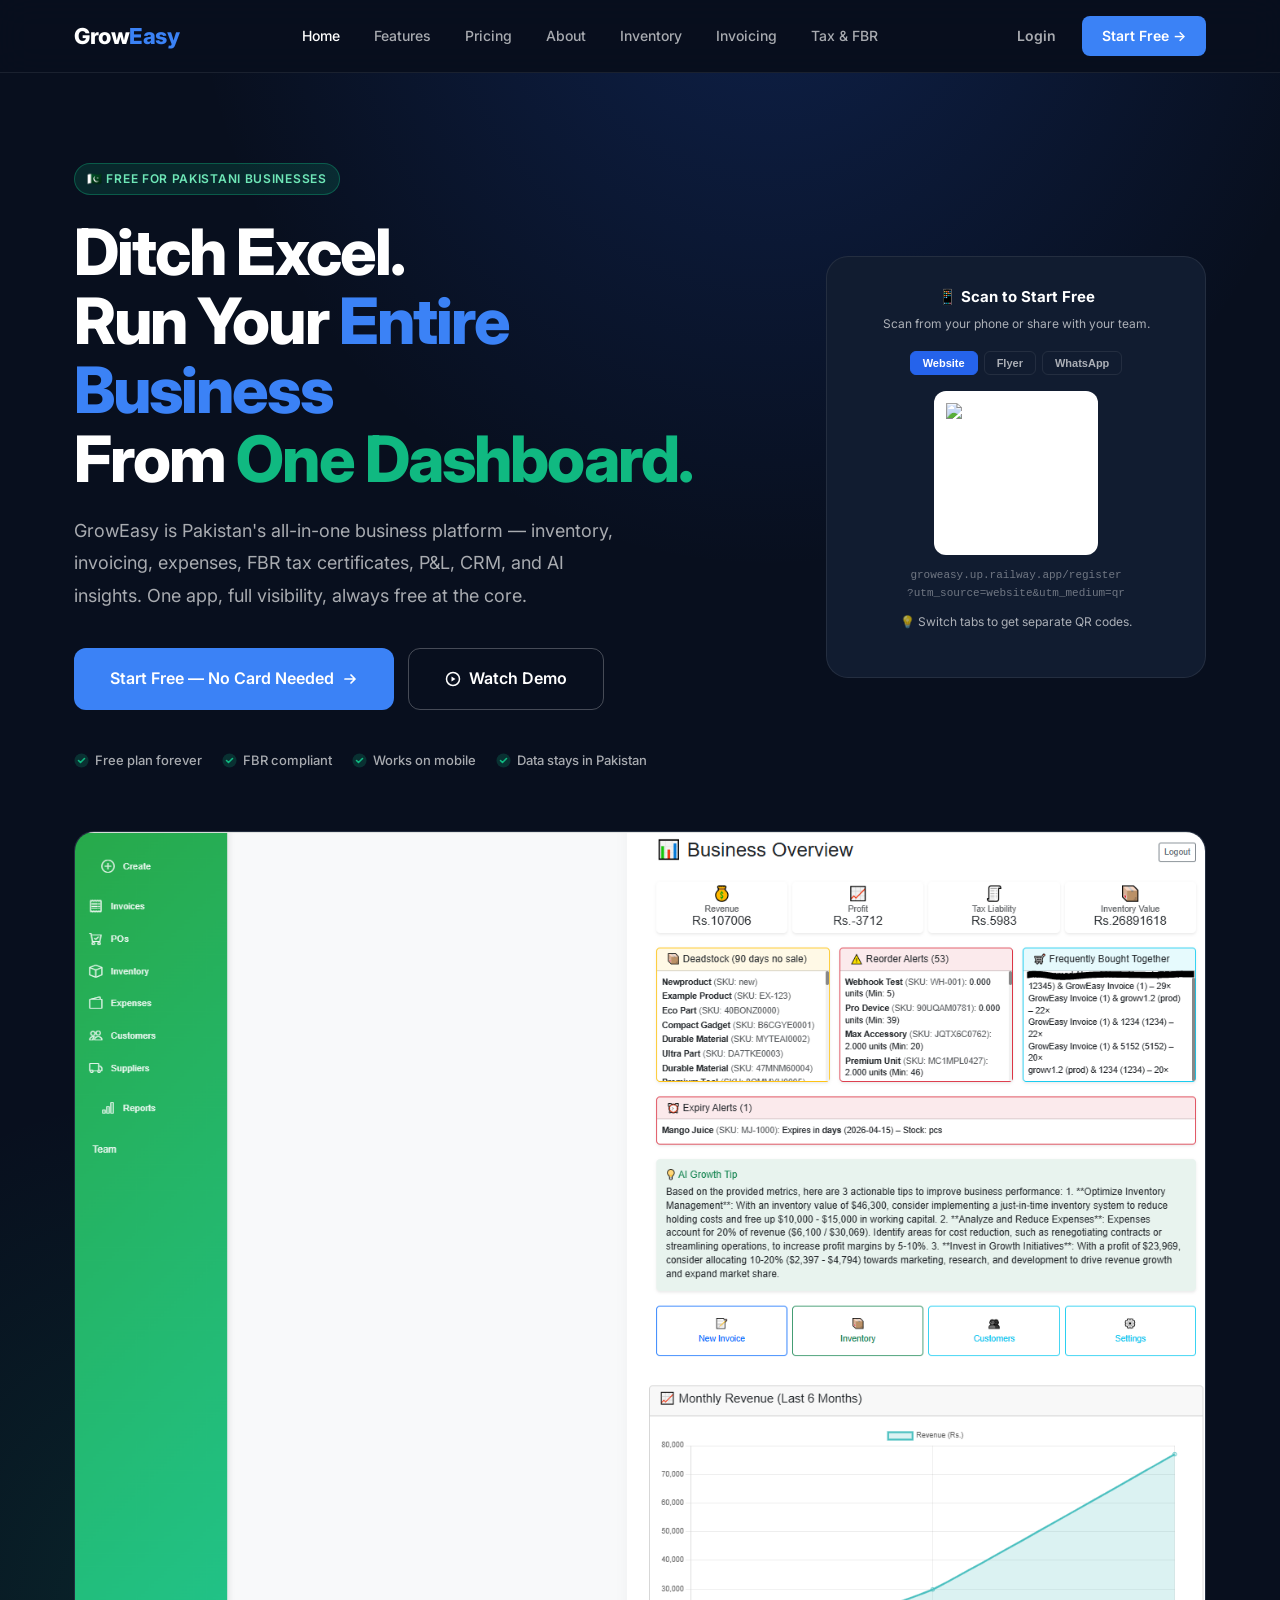
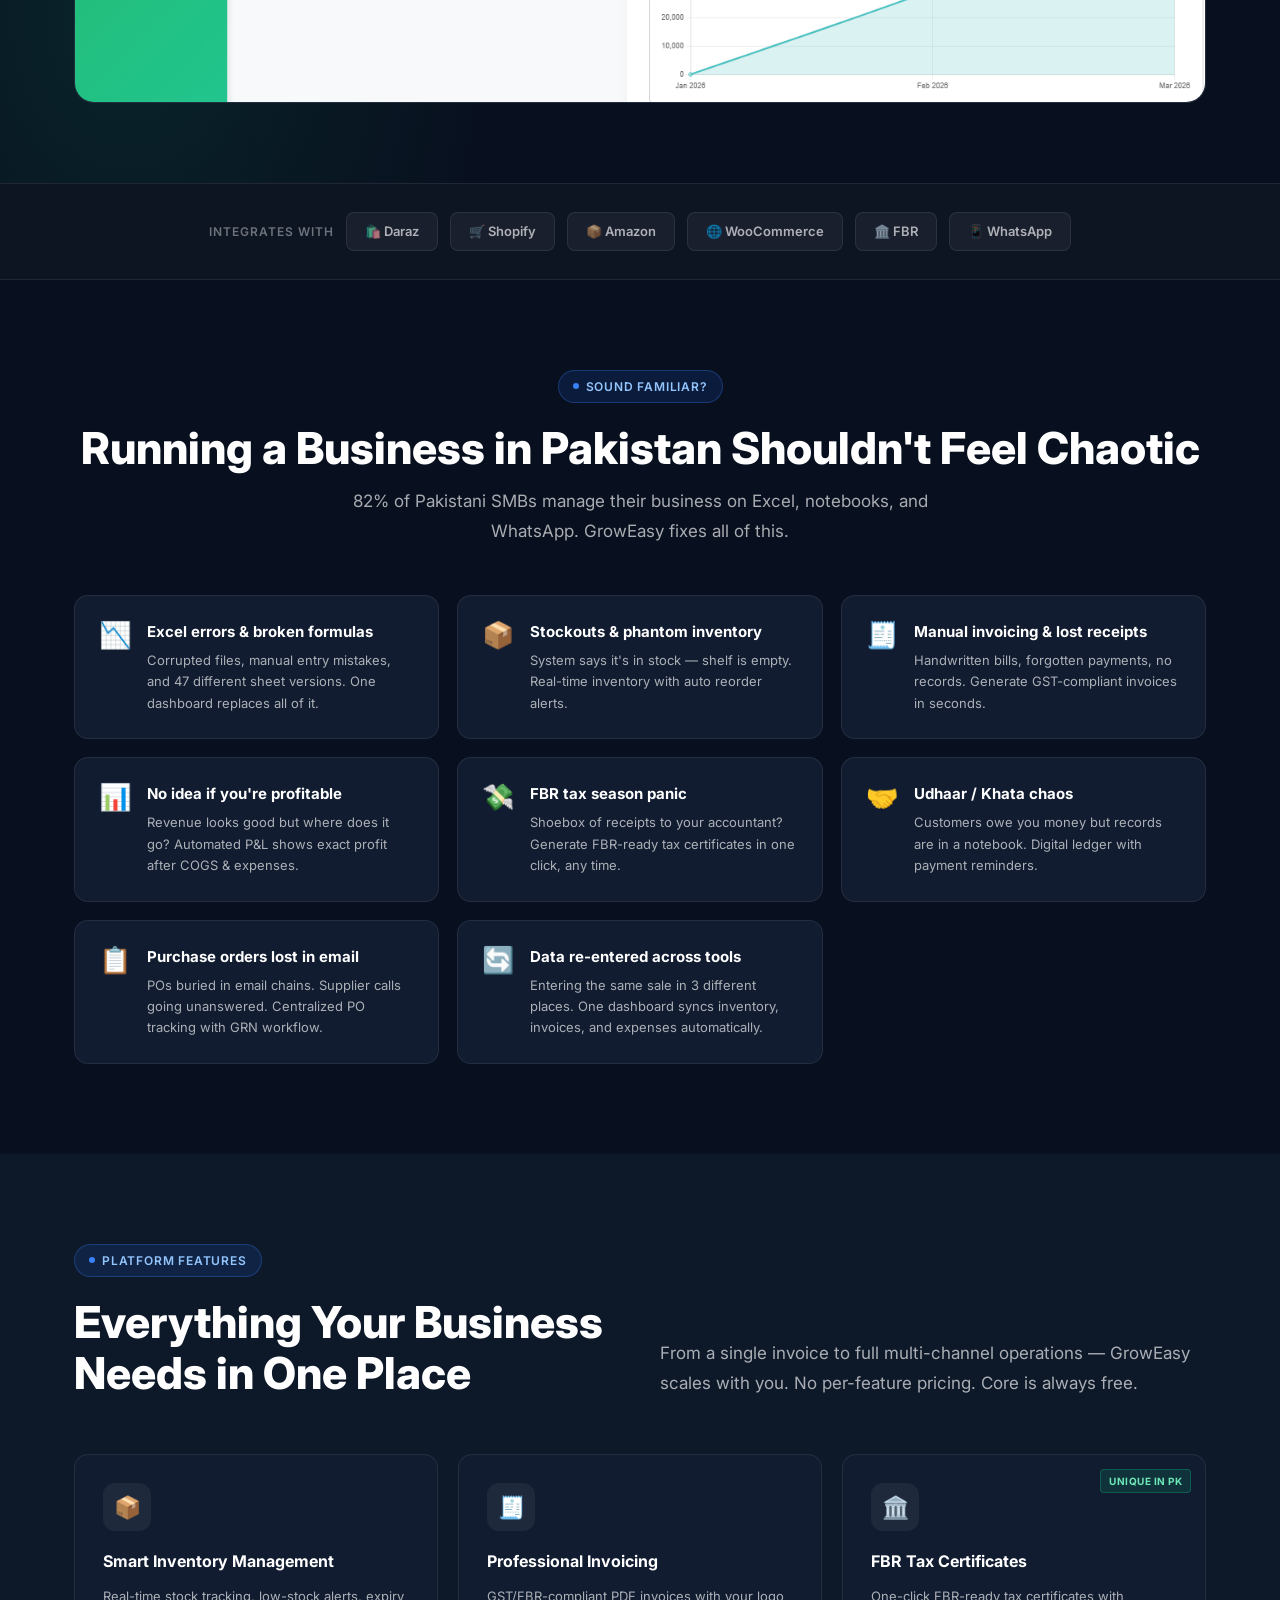
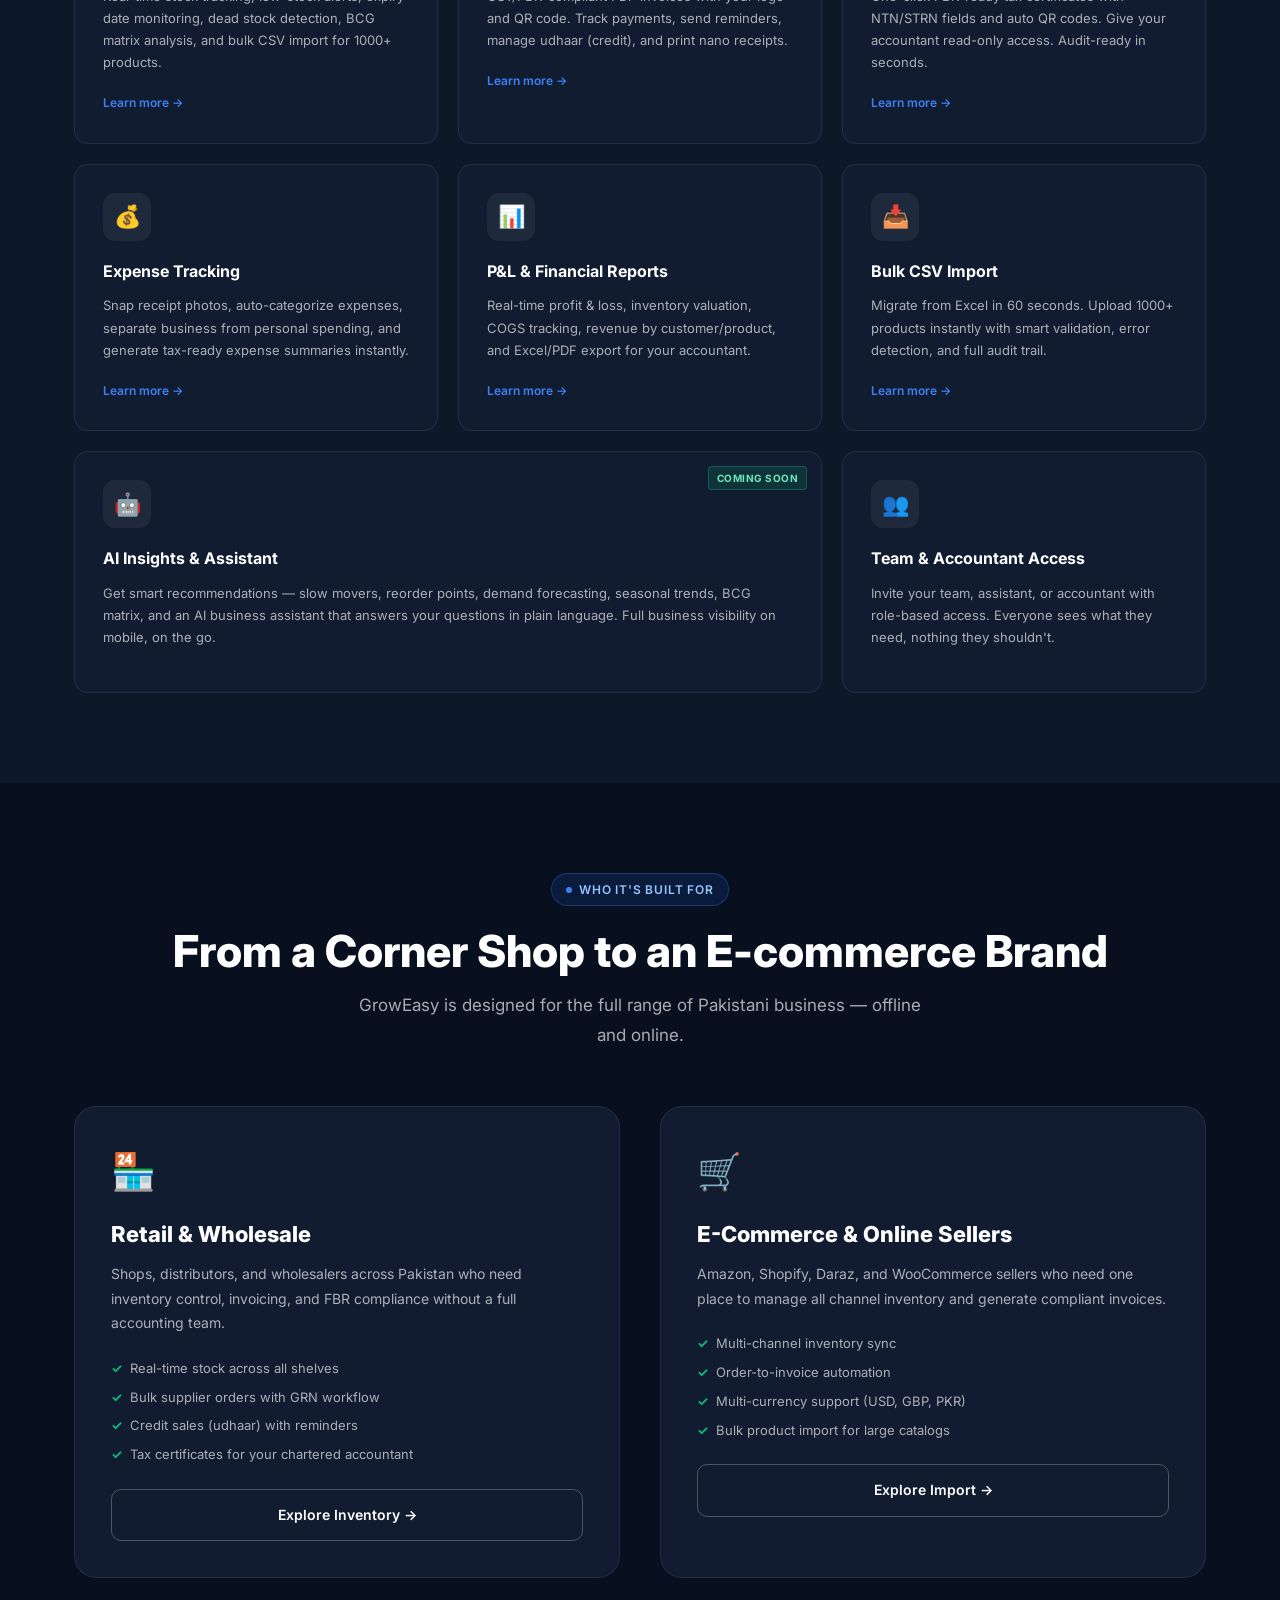
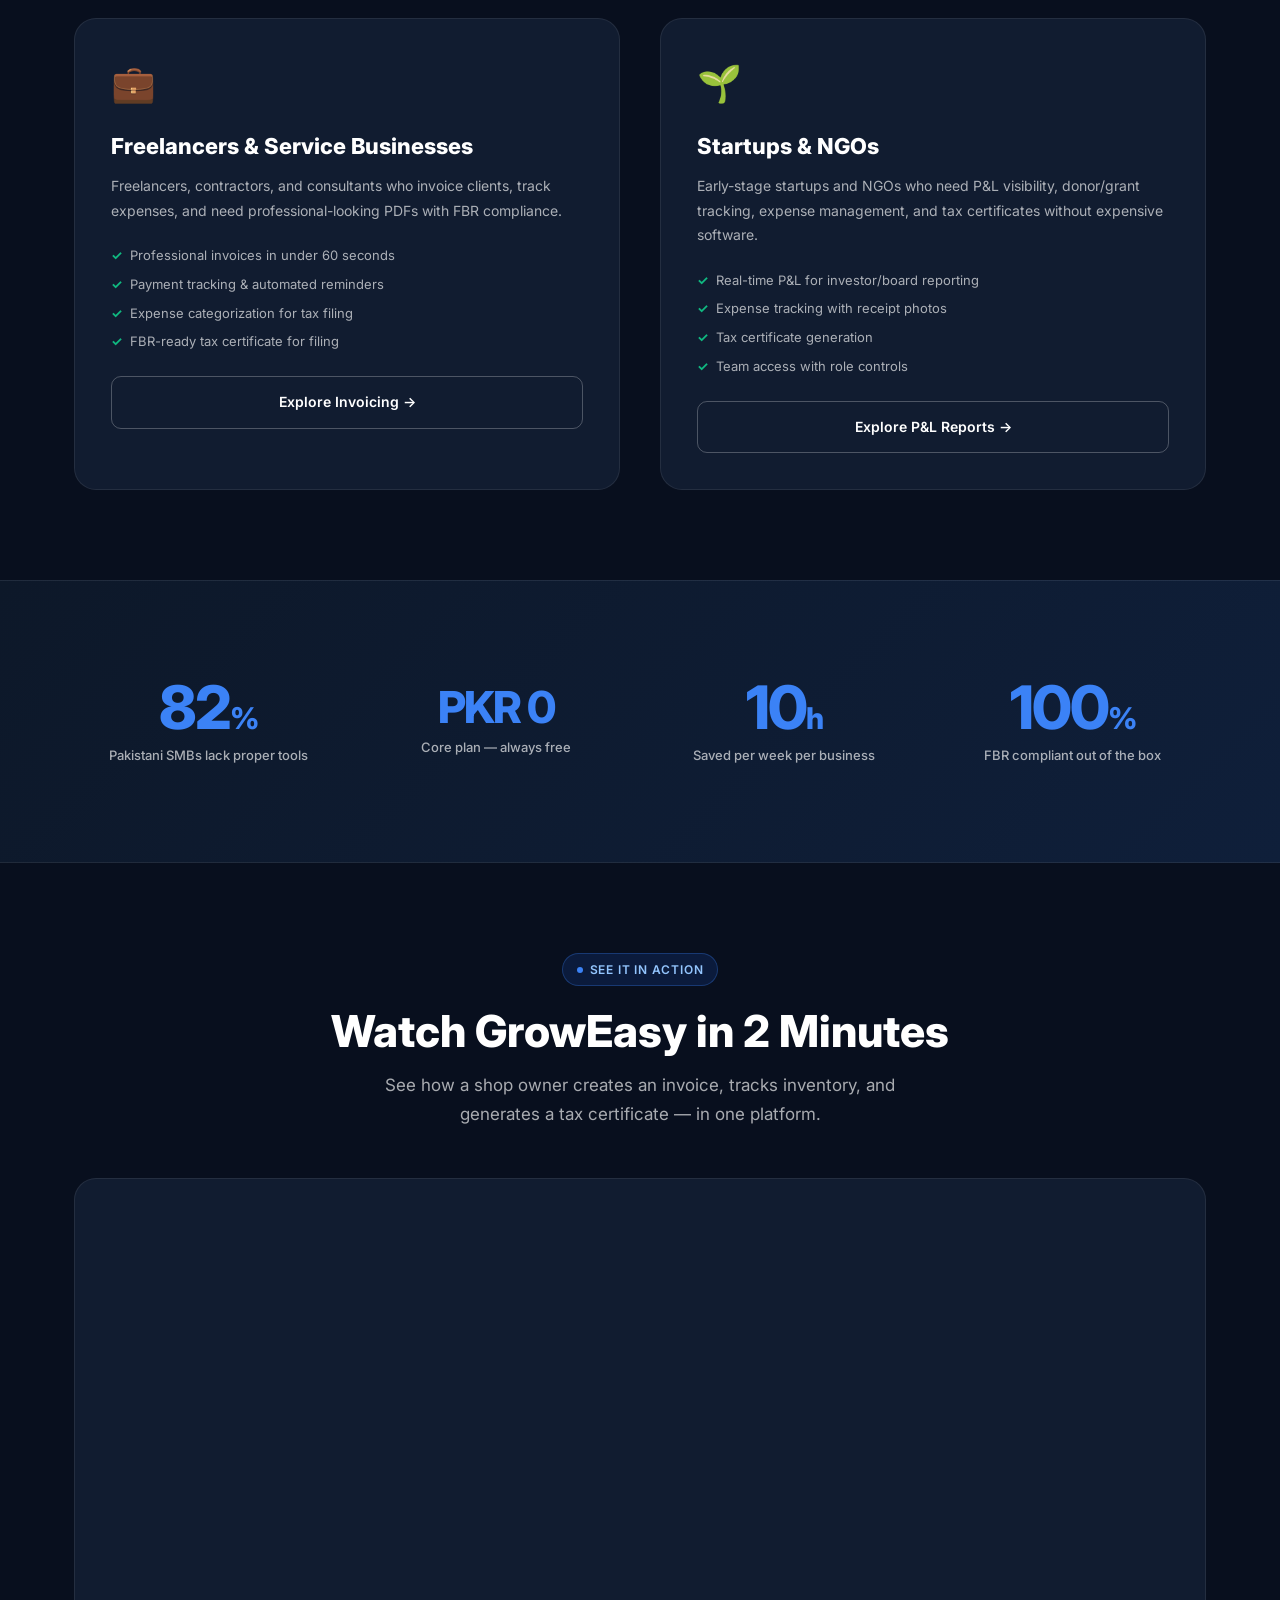
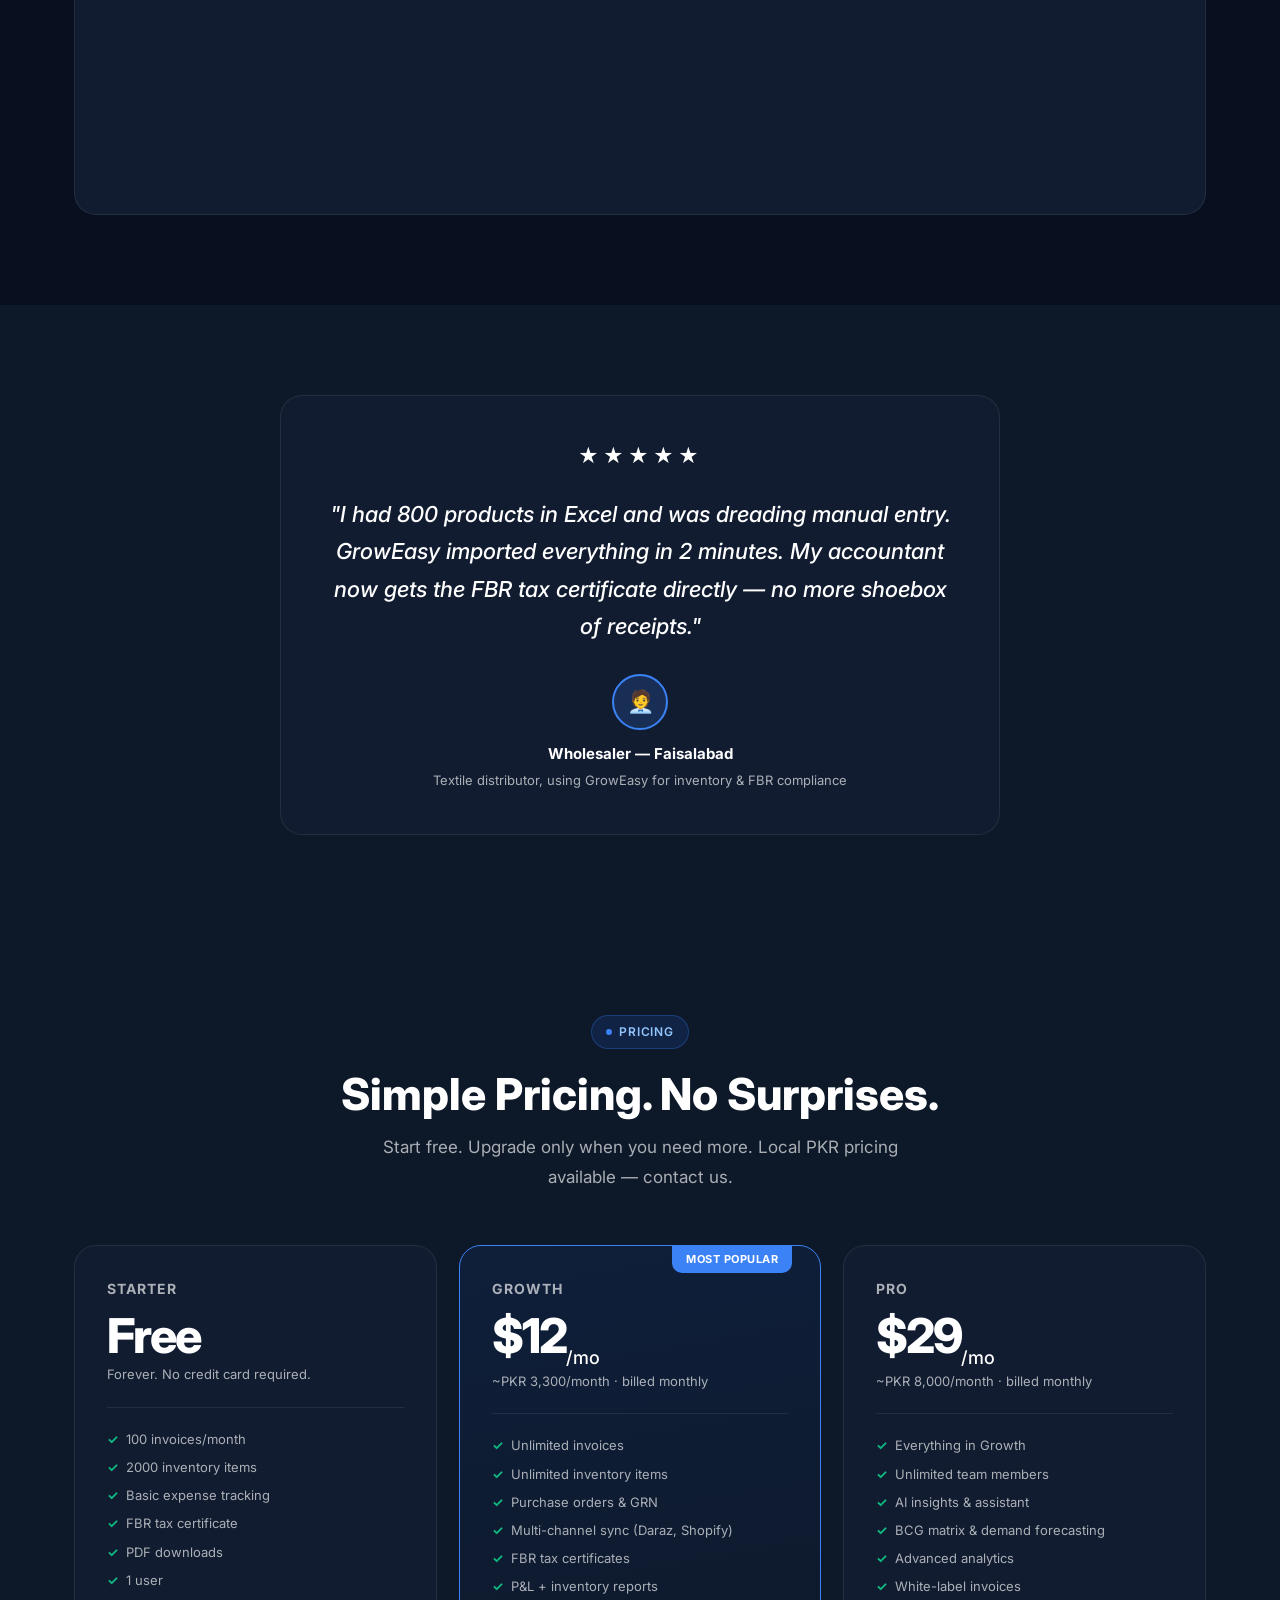
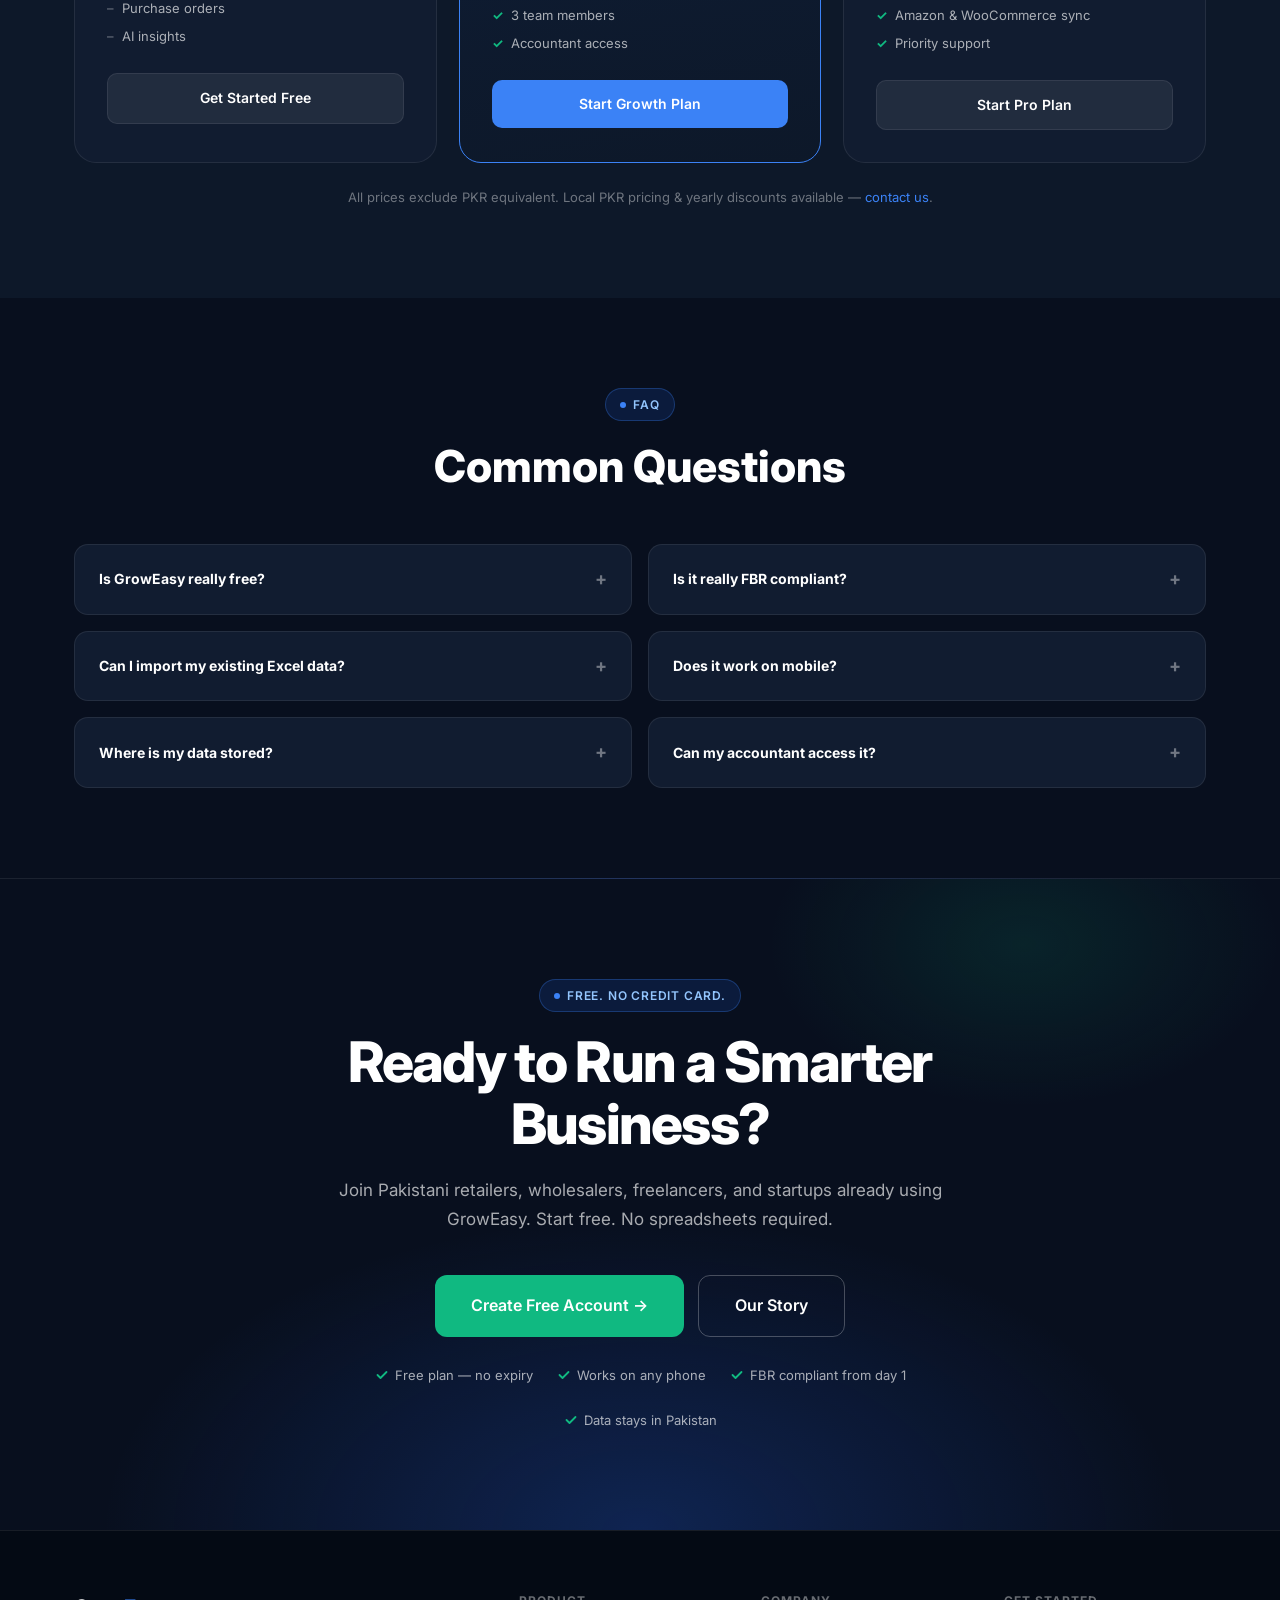
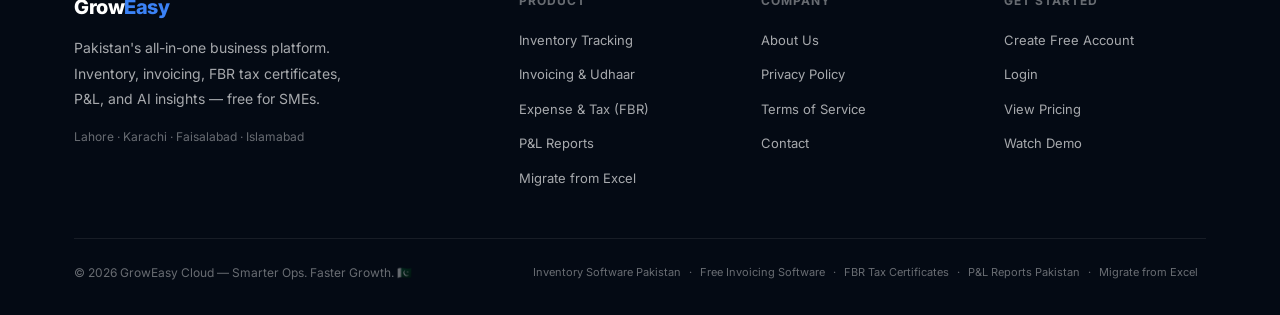
==== commit 20f66fdd: "Add files via upload" ====
--- a/index.html
+++ b/index.html
@@ -910,7 +910,7 @@
       <div class="footer-col">
         <h5>Company</h5>
         <ul>
-          <li><a href="about.html">About Us</a></li>
+          <li><a href="https://groweasy.up.railway.app/about">About Us</a></li>
           <li><a href="https://groweasy.up.railway.app/privacy">Privacy Policy</a></li>
           <li><a href="https://groweasy.up.railway.app/terms">Terms of Service</a></li>
           <li><a href="mailto:hello@groweasy.com">Contact</a></li>
